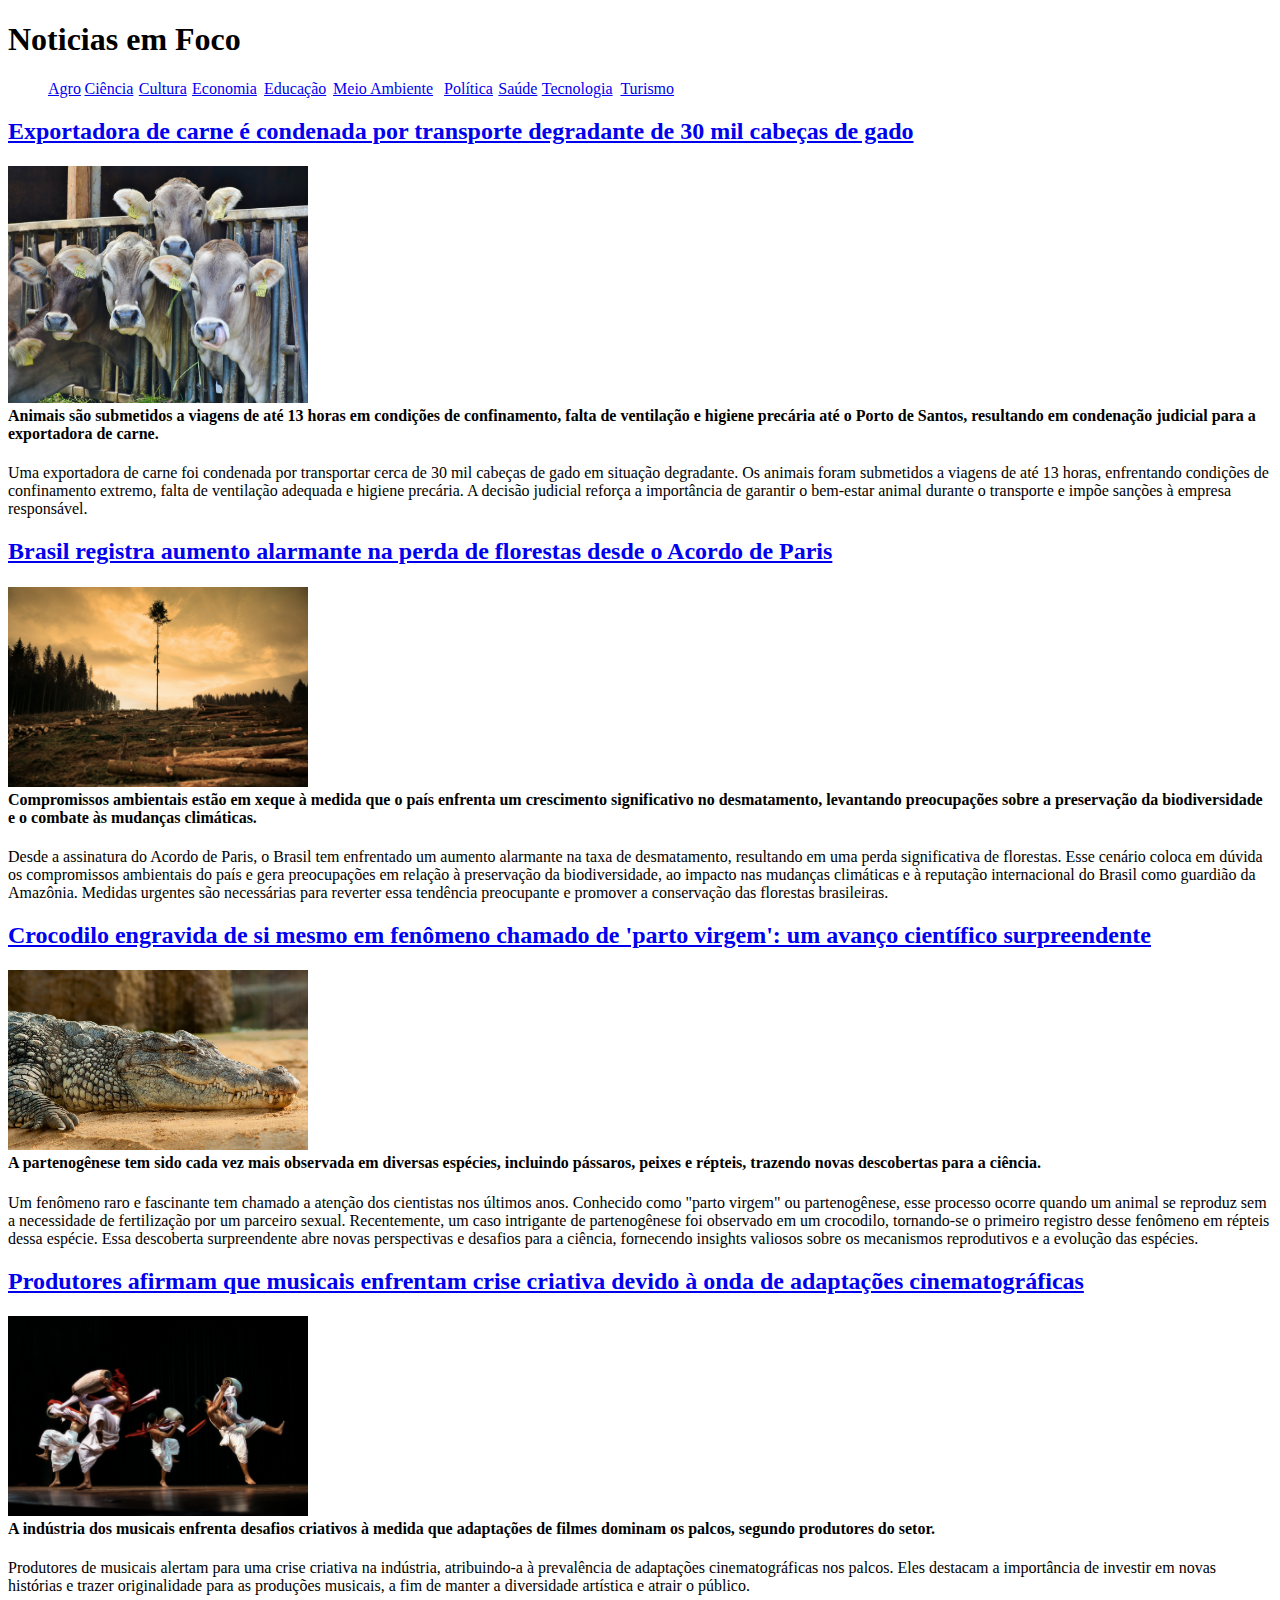
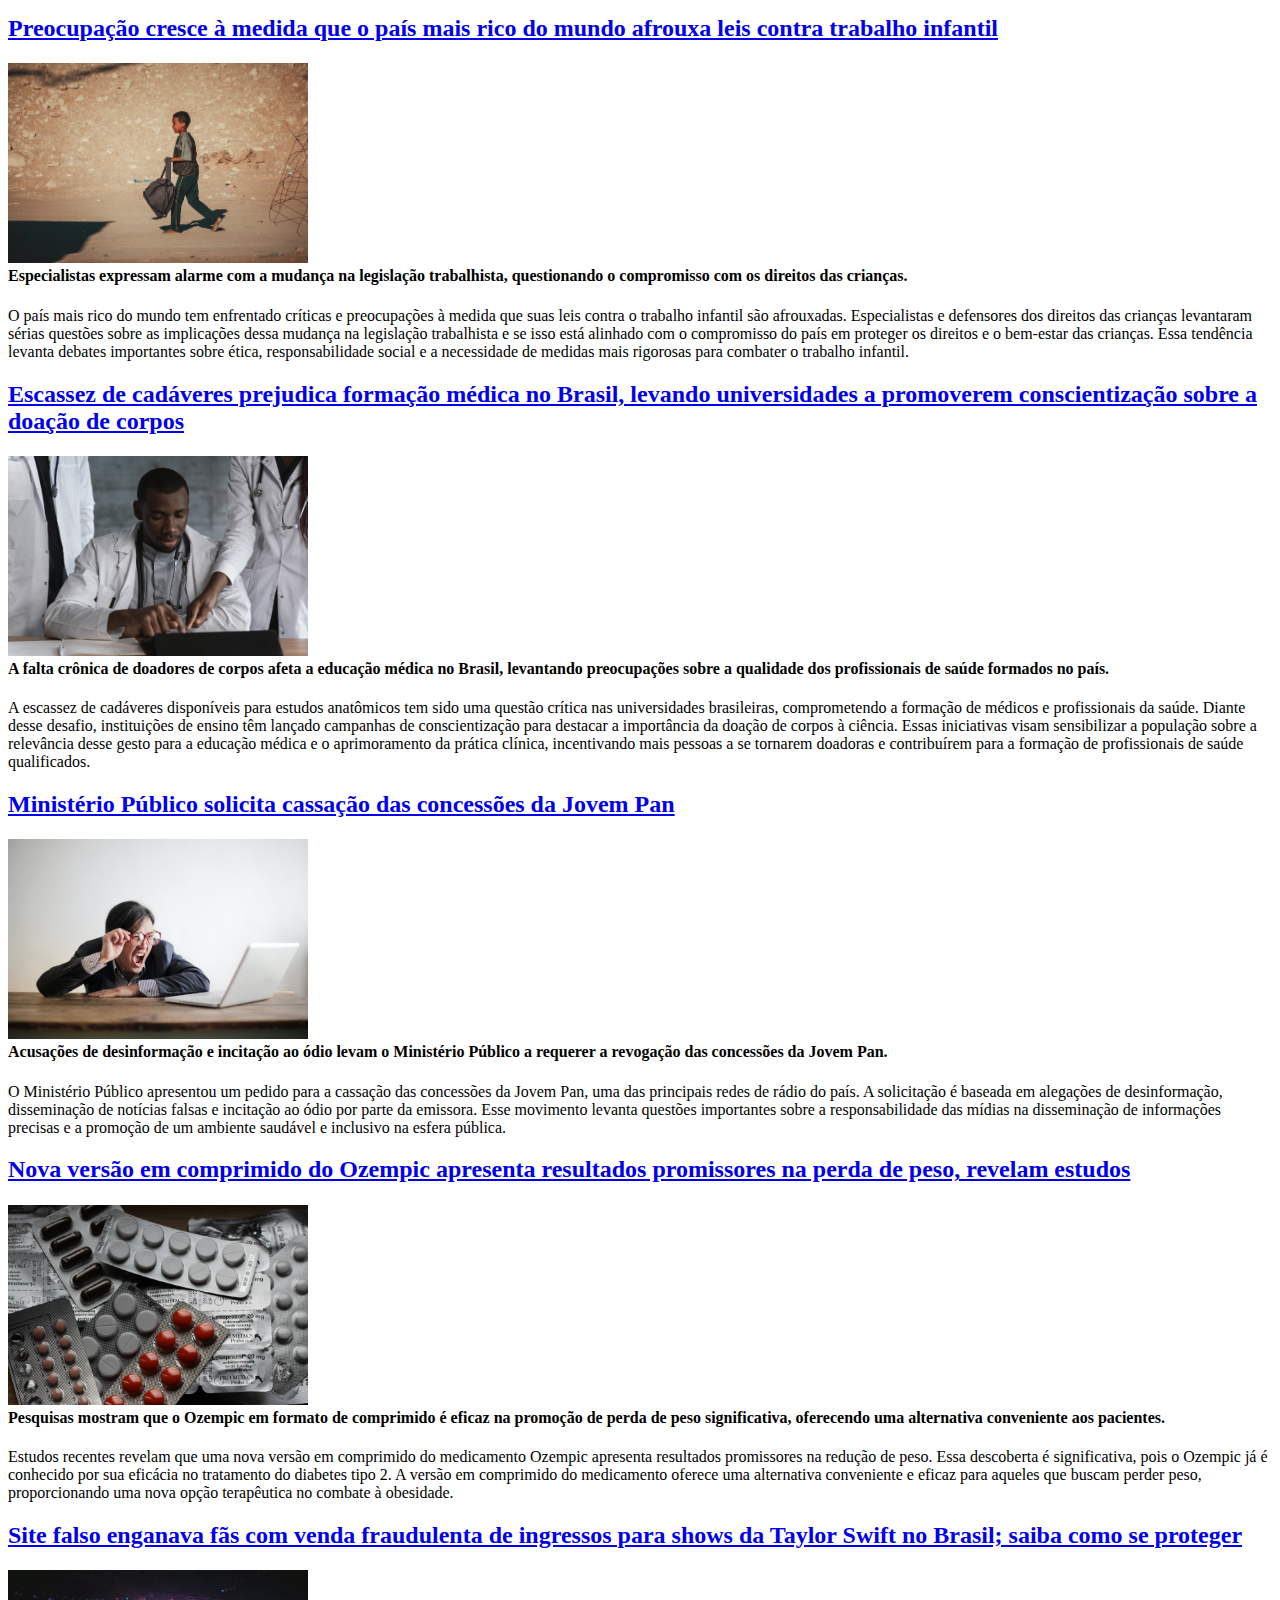
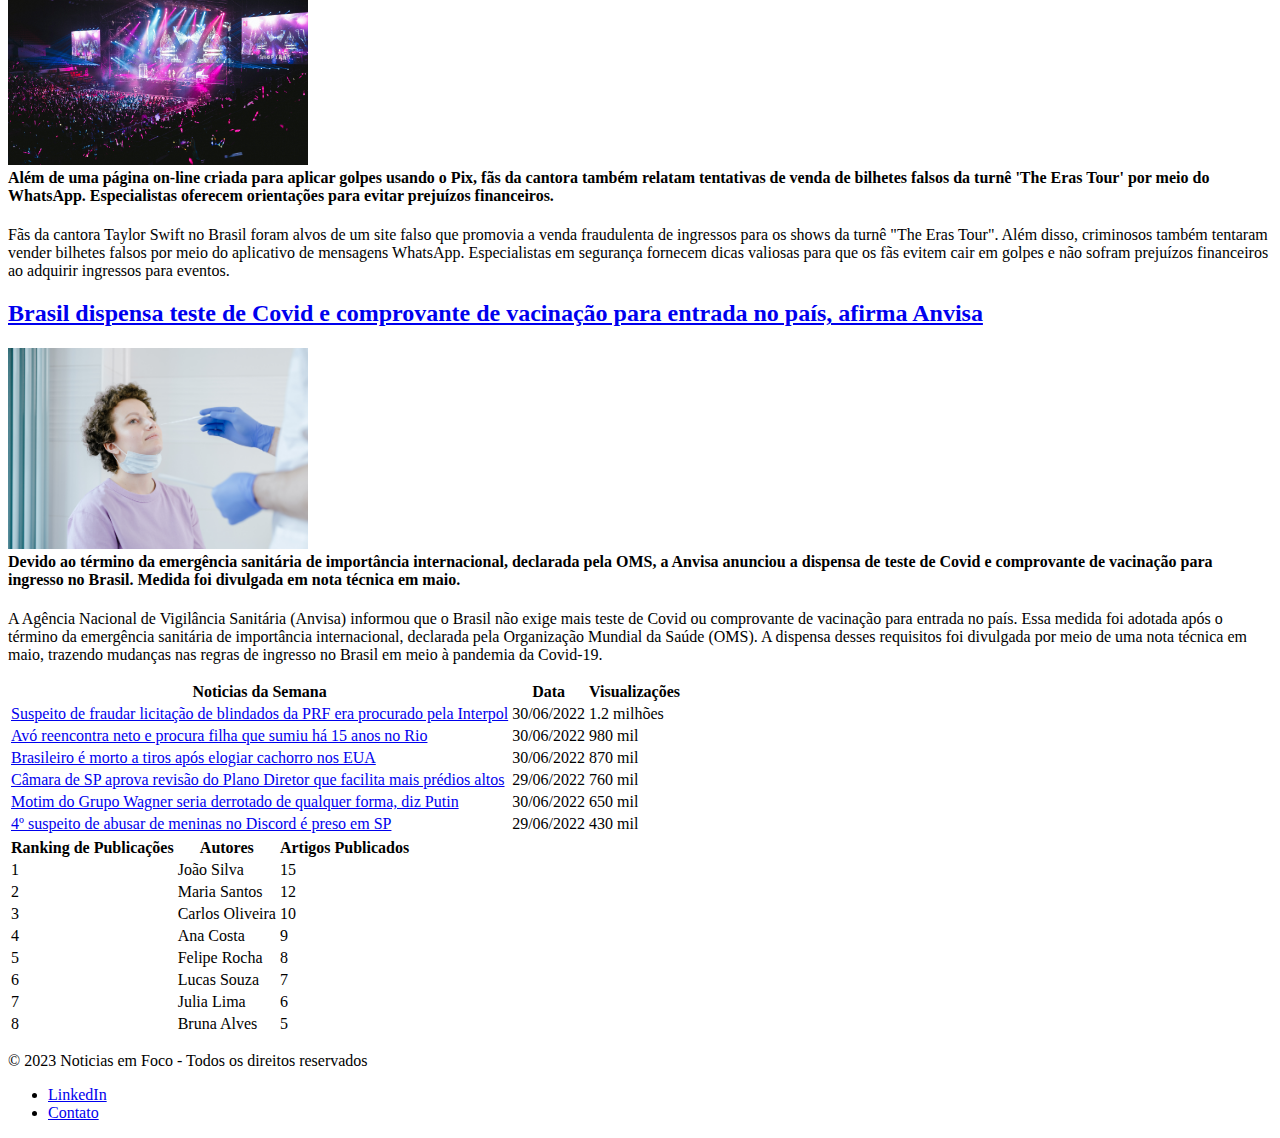
==== index.html @ 0d0b9b9a "atividade230623.html" ====
<!DOCTYPE html>
<html lang="pt-br">
  <meta charset="UTF-8" />
  <meta name="viewport" content="width=device-width, initial-scale=1.0" />
  <meta name="Noticias em Foco" content="Informação relevante e atualizada para você">
  <meta property="og:title" content="Noticias Em Foco" />
  <meta property="og:description" content="Informação relevante e atualizada para você"/>
  <meta property="og:image" content="IMG\pexels-dinnow-9469733.jpg/" />
  <meta property="og:url" content="https://dougbraz.github.io/Noticiasemfoco/"/>
  
  <head>
  <title>Noticias Em Foco</title> 
  </head>

  <body>
    <header>
      <!-- Conteúdo do cabeçalho -->
      <h1>Noticias em Foco</h1>
    </header>

    <nav>
      <ul style="display: table; width: 50%">
        <li style="display: table-cell"><a href="agro.html">Agro</a></li>
        <li style="display: table-cell"><a href="ciencia.html">Ciência</a></li>
        <li style="display: table-cell"><a href="cultura.html">Cultura</a></li>
        <li style="display: table-cell">
          <a href="economia.html">Economia</a>
        </li>
        <li style="display: table-cell">
          <a href="educacao.html">Educação</a>
        </li>
        <li style="display: table-cell">
          <a href="meioambiente.html">Meio Ambiente</a>
        </li>
        <li style="display: table-cell">
          <a href="politica.html">Política</a>
        </li>
        <li style="display: table-cell"><a href="saude.html">Saúde</a></li>
        <li style="display: table-cell">
          <a href="tecnologia.html">Tecnologia</a>
        </li>
        <li style="display: table-cell"><a href="turismo.html">Turismo</a></li>
      </ul>
    </nav>

    <main>
      <section>
        <article>
          <a href="agro.html">
            <h2>
              Exportadora de carne é condenada por transporte degradante de 30
              mil cabeças de gado
            </h2>
          </a>
          <h4>
            <img src="IMG\gado.jpg" alt="gado" width="300" /><br />
            Animais são submetidos a viagens de até 13 horas em condições de
            confinamento, falta de ventilação e higiene precária até o Porto de
            Santos, resultando em condenação judicial para a exportadora de
            carne.
          </h4>
          <p>
            Uma exportadora de carne foi condenada por transportar cerca de 30
            mil cabeças de gado em situação degradante. Os animais foram
            submetidos a viagens de até 13 horas, enfrentando condições de
            confinamento extremo, falta de ventilação adequada e higiene
            precária. A decisão judicial reforça a importância de garantir o
            bem-estar animal durante o transporte e impõe sanções à empresa
            responsável.
          </p>
        </article>

        <article>
          <a href="meioambiente.html">
            <h2>
              Brasil registra aumento alarmante na perda de florestas desde o
              Acordo de Paris
            </h2>
          </a>
          <h4>
            <img
              src="IMG\Agro - Desmatamento.jpg"
              alt="Desmatamento"
              width="300"
            /><br />
            Compromissos ambientais estão em xeque à medida que o país enfrenta
            um crescimento significativo no desmatamento, levantando
            preocupações sobre a preservação da biodiversidade e o combate às
            mudanças climáticas.
          </h4>
          <p>
            Desde a assinatura do Acordo de Paris, o Brasil tem enfrentado um
            aumento alarmante na taxa de desmatamento, resultando em uma perda
            significativa de florestas. Esse cenário coloca em dúvida os
            compromissos ambientais do país e gera preocupações em relação à
            preservação da biodiversidade, ao impacto nas mudanças climáticas e
            à reputação internacional do Brasil como guardião da Amazônia.
            Medidas urgentes são necessárias para reverter essa tendência
            preocupante e promover a conservação das florestas brasileiras.
          </p>
        </article>

        <article>
          <a href="ciencia.html">
            <h2>
              Crocodilo engravida de si mesmo em fenômeno chamado de 'parto
              virgem': um avanço científico surpreendente
            </h2>
          </a>
          <h4>
            <img
              src="IMG\Ciencia - Crocodilo.jpg"
              alt="Crocodilo"
              width="300"
            /><br />
            A partenogênese tem sido cada vez mais observada em diversas
            espécies, incluindo pássaros, peixes e répteis, trazendo novas
            descobertas para a ciência.
          </h4>
          <p>
            Um fenômeno raro e fascinante tem chamado a atenção dos cientistas
            nos últimos anos. Conhecido como "parto virgem" ou partenogênese,
            esse processo ocorre quando um animal se reproduz sem a necessidade
            de fertilização por um parceiro sexual. Recentemente, um caso
            intrigante de partenogênese foi observado em um crocodilo,
            tornando-se o primeiro registro desse fenômeno em répteis dessa
            espécie. Essa descoberta surpreendente abre novas perspectivas e
            desafios para a ciência, fornecendo insights valiosos sobre os
            mecanismos reprodutivos e a evolução das espécies.
          </p>
        </article>

        <article>
          <a href="cultura.html">
            <h2>
              Produtores afirmam que musicais enfrentam crise criativa devido à
              onda de adaptações cinematográficas
            </h2>
          </a>
          <h4>
            <img
              src="IMG\Cultura - Musicais.jpg"
              alt="Imagem de Musicais"
              width="300"
            /><br />
            A indústria dos musicais enfrenta desafios criativos à medida que
            adaptações de filmes dominam os palcos, segundo produtores do setor.
          </h4>
          <p>
            Produtores de musicais alertam para uma crise criativa na indústria,
            atribuindo-a à prevalência de adaptações cinematográficas nos
            palcos. Eles destacam a importância de investir em novas histórias e
            trazer originalidade para as produções musicais, a fim de manter a
            diversidade artística e atrair o público.
          </p>
        </article>

        <article>
          <a href="economia.html">
            <h2>
              Preocupação cresce à medida que o país mais rico do mundo afrouxa
              leis contra trabalho infantil
            </h2>
          </a>
          <h4>
            <img
              src="IMG\Economia - Trabalho Infantil.jpg"
              alt="Imagem de Trabalho Infantil"
              width="300"
            /><br />
            Especialistas expressam alarme com a mudança na legislação
            trabalhista, questionando o compromisso com os direitos das
            crianças.
          </h4>
          <p>
            O país mais rico do mundo tem enfrentado críticas e preocupações à
            medida que suas leis contra o trabalho infantil são afrouxadas.
            Especialistas e defensores dos direitos das crianças levantaram
            sérias questões sobre as implicações dessa mudança na legislação
            trabalhista e se isso está alinhado com o compromisso do país em
            proteger os direitos e o bem-estar das crianças. Essa tendência
            levanta debates importantes sobre ética, responsabilidade social e a
            necessidade de medidas mais rigorosas para combater o trabalho
            infantil.
          </p>
        </article>

        <article>
          <a href="educacao.html">
            <h2>
              Escassez de cadáveres prejudica formação médica no Brasil, levando
              universidades a promoverem conscientização sobre a doação de
              corpos
            </h2>
          </a>
          <h4>
            <img
              src="IMG\Educação - Medicina.jpg"
              alt="Medicina"
              width="300"
            /><br />
            A falta crônica de doadores de corpos afeta a educação médica no
            Brasil, levantando preocupações sobre a qualidade dos profissionais
            de saúde formados no país.
          </h4>
          <p>
            A escassez de cadáveres disponíveis para estudos anatômicos tem sido
            uma questão crítica nas universidades brasileiras, comprometendo a
            formação de médicos e profissionais da saúde. Diante desse desafio,
            instituições de ensino têm lançado campanhas de conscientização para
            destacar a importância da doação de corpos à ciência. Essas
            iniciativas visam sensibilizar a população sobre a relevância desse
            gesto para a educação médica e o aprimoramento da prática clínica,
            incentivando mais pessoas a se tornarem doadoras e contribuírem para
            a formação de profissionais de saúde qualificados.
          </p>
        </article>

        <article>
          <a href="politica.html">
            <h2>
              Ministério Público solicita cassação das concessões da Jovem Pan
            </h2>
          </a>
          <h4>
            <img
              src="IMG\Politica - Jovem Pan.jpg"
              alt="Jovem Pan"
              width="300"
            /><br />
            Acusações de desinformação e incitação ao ódio levam o Ministério
            Público a requerer a revogação das concessões da Jovem Pan.
          </h4>
          <p>
            O Ministério Público apresentou um pedido para a cassação das
            concessões da Jovem Pan, uma das principais redes de rádio do país.
            A solicitação é baseada em alegações de desinformação, disseminação
            de notícias falsas e incitação ao ódio por parte da emissora. Esse
            movimento levanta questões importantes sobre a responsabilidade das
            mídias na disseminação de informações precisas e a promoção de um
            ambiente saudável e inclusivo na esfera pública.
          </p>
        </article>

        <article>
          <a href="saude.html">
            <h2>
              Nova versão em comprimido do Ozempic apresenta resultados
              promissores na perda de peso, revelam estudos
            </h2>
          </a>
          <h4>
            <img
              src="IMG\Saude - Ozenpic.jpg"
              alt="Ozenpic"
              width="300"
            /><br />
            Pesquisas mostram que o Ozempic em formato de comprimido é eficaz na
            promoção de perda de peso significativa, oferecendo uma alternativa
            conveniente aos pacientes.
          </h4>
          <p>
            Estudos recentes revelam que uma nova versão em comprimido do
            medicamento Ozempic apresenta resultados promissores na redução de
            peso. Essa descoberta é significativa, pois o Ozempic já é conhecido
            por sua eficácia no tratamento do diabetes tipo 2. A versão em
            comprimido do medicamento oferece uma alternativa conveniente e
            eficaz para aqueles que buscam perder peso, proporcionando uma nova
            opção terapêutica no combate à obesidade.
          </p>
        </article>

        <article>
          <a href="tecnologia.html">
            <h2>
              Site falso enganava fãs com venda fraudulenta de ingressos para
              shows da Taylor Swift no Brasil; saiba como se proteger
            </h2>
          </a>
          <h4>
            <img
              src="IMG\Tecnologia - Taylor.jpg"
              alt="Taylor"
              width="300"
            /><br />
            Além de uma página on-line criada para aplicar golpes usando o Pix,
            fãs da cantora também relatam tentativas de venda de bilhetes falsos
            da turnê 'The Eras Tour' por meio do WhatsApp. Especialistas
            oferecem orientações para evitar prejuízos financeiros.
          </h4>
          <p>
            Fãs da cantora Taylor Swift no Brasil foram alvos de um site falso
            que promovia a venda fraudulenta de ingressos para os shows da turnê
            "The Eras Tour". Além disso, criminosos também tentaram vender
            bilhetes falsos por meio do aplicativo de mensagens WhatsApp.
            Especialistas em segurança fornecem dicas valiosas para que os fãs
            evitem cair em golpes e não sofram prejuízos financeiros ao adquirir
            ingressos para eventos.
          </p>
        </article>

        <article>
          <a href="turismo.html">
            <h2>
              Brasil dispensa teste de Covid e comprovante de vacinação para
              entrada no país, afirma Anvisa
            </h2>
          </a>
          <h4>
            <img src="IMG\Turismo - Covid.jpg" alt="Covid" width="300" /><br />
            Devido ao término da emergência sanitária de importância
            internacional, declarada pela OMS, a Anvisa anunciou a dispensa de
            teste de Covid e comprovante de vacinação para ingresso no Brasil.
            Medida foi divulgada em nota técnica em maio.
          </h4>
          <p>
            A Agência Nacional de Vigilância Sanitária (Anvisa) informou que o
            Brasil não exige mais teste de Covid ou comprovante de vacinação
            para entrada no país. Essa medida foi adotada após o término da
            emergência sanitária de importância internacional, declarada pela
            Organização Mundial da Saúde (OMS). A dispensa desses requisitos foi
            divulgada por meio de uma nota técnica em maio, trazendo mudanças
            nas regras de ingresso no Brasil em meio à pandemia da Covid-19.
          </p>
        </article>
      </section>
      <section>
        <table>
          <tr>
            <th>Noticias da Semana</th>
            <th>Data</th>
            <th>Visualizações</th>
          </tr>
          <tr>
            <td>
              <a
                href="https://g1.globo.com/politica/noticia/2022/06/30/suspeito-de-fraudar-licitacao-de-blindados-da-prf-era-procurado-pela-interpol.ghtml"
                target="_blank"
                >Suspeito de fraudar licitação de blindados da PRF era procurado
                pela Interpol</a
              >
            </td>
            <td>30/06/2022</td>
            <td>1.2 milhões</td>
          </tr>
          <tr>
            <td>
              <a
                href="https://g1.globo.com/rj/rio-de-janeiro/noticia/2022/06/30/avo-reencontra-neto-e-procura-filha-que-sumiu-ha-15-anos-no-rio.ghtml"
                target="_blank"
                >Avó reencontra neto e procura filha que sumiu há 15 anos no
                Rio</a
              >
            </td>
            <td>30/06/2022</td>
            <td>980 mil</td>
          </tr>
          <tr>
            <td>
              <a
                href="https://g1.globo.com/mundo/noticia/2022/06/30/brasileiro-e-morto-a-tiros-apos-elogiar-cachorro-nos-eua.ghtml"
                target="_blank"
                >Brasileiro é morto a tiros após elogiar cachorro nos EUA</a
              >
            </td>
            <td>30/06/2022</td>
            <td>870 mil</td>
          </tr>
          <tr>
            <td>
              <a
                href="https://g1.globo.com/sp/sao-paulo/noticia/2022/06/29/camara-de-sp-aprova-revisao-do-plano-diretor-que-facilita-mais-predios-altos.ghtml"
                target="_blank"
                >Câmara de SP aprova revisão do Plano Diretor que facilita mais
                prédios altos</a
              >
            </td>
            <td>29/06/2022</td>
            <td>760 mil</td>
          </tr>
          <tr>
            <td>
              <a
                href="https://g1.globo.com/mundo/noticia/2022/06/30/motim-do-grupo-wagner-seria-derrotado-de-qualquer-forma-diz-putin.ghtml"
                target="_blank"
                >Motim do Grupo Wagner seria derrotado de qualquer forma, diz
                Putin</a
              >
            </td>
            <td>30/06/2022</td>
            <td>650 mil</td>
          </tr>
          <tr>
            <td>
              <a
                href="https://g1.globo.com/sp/sao-paulo/noticia/2022/06/29/quarto-suspeito-de-abusar-de-meninas-no-discord-e-preso-em-sp.ghtml"
                target="_blank"
                >4º suspeito de abusar de meninas no Discord é preso em SP</a
              >
            </td>
            <td>29/06/2022</td>
            <td>430 mil</td>
          </tr>
        </table>
      </section>
      <section>
        <table>
          <tr>
            <th>Ranking de Publicações</th>
            <th>Autores</th>
            <th>Artigos Publicados</th>
          </tr>
          <tr>
            <td>1</td>
            <td>João Silva</td>
            <td>15</td>
          </tr>
          <tr>
            <td>2</td>
            <td>Maria Santos</td>
            <td>12</td>
          </tr>
          <tr>
            <td>3</td>
            <td>Carlos Oliveira</td>
            <td>10</td>
          </tr>
          <tr>
            <td>4</td>
            <td>Ana Costa</td>
            <td>9</td>
          </tr>
          <tr>
            <td>5</td>
            <td>Felipe Rocha</td>
            <td>8</td>
          </tr>
          <tr>
            <td>6</td>
            <td>Lucas Souza</td>
            <td>7</td>
          </tr>
          <tr>
            <td>7</td>
            <td>Julia Lima</td>
            <td>6</td>
          </tr>
          <tr>
            <td>8</td>
            <td>Bruna Alves</td>
            <td>5</td>
          </tr>
        </table>
      </section>
    </main>
    <footer>
      <!-- Conteúdo do rodapé -->
      <p>&copy; 2023 Noticias em Foco - Todos os direitos reservados</p>
      <ul>
        <li>
          <a
            href="https://www.linkedin.com/in/douglas-roberto-da-silva-79184a94/"
            target="_blank"
            >LinkedIn</a
          >
        </li>
        <li><a href="contato.html" target="_blank">Contato</a></li>
      </ul>
    </footer>
  </body>
</html>
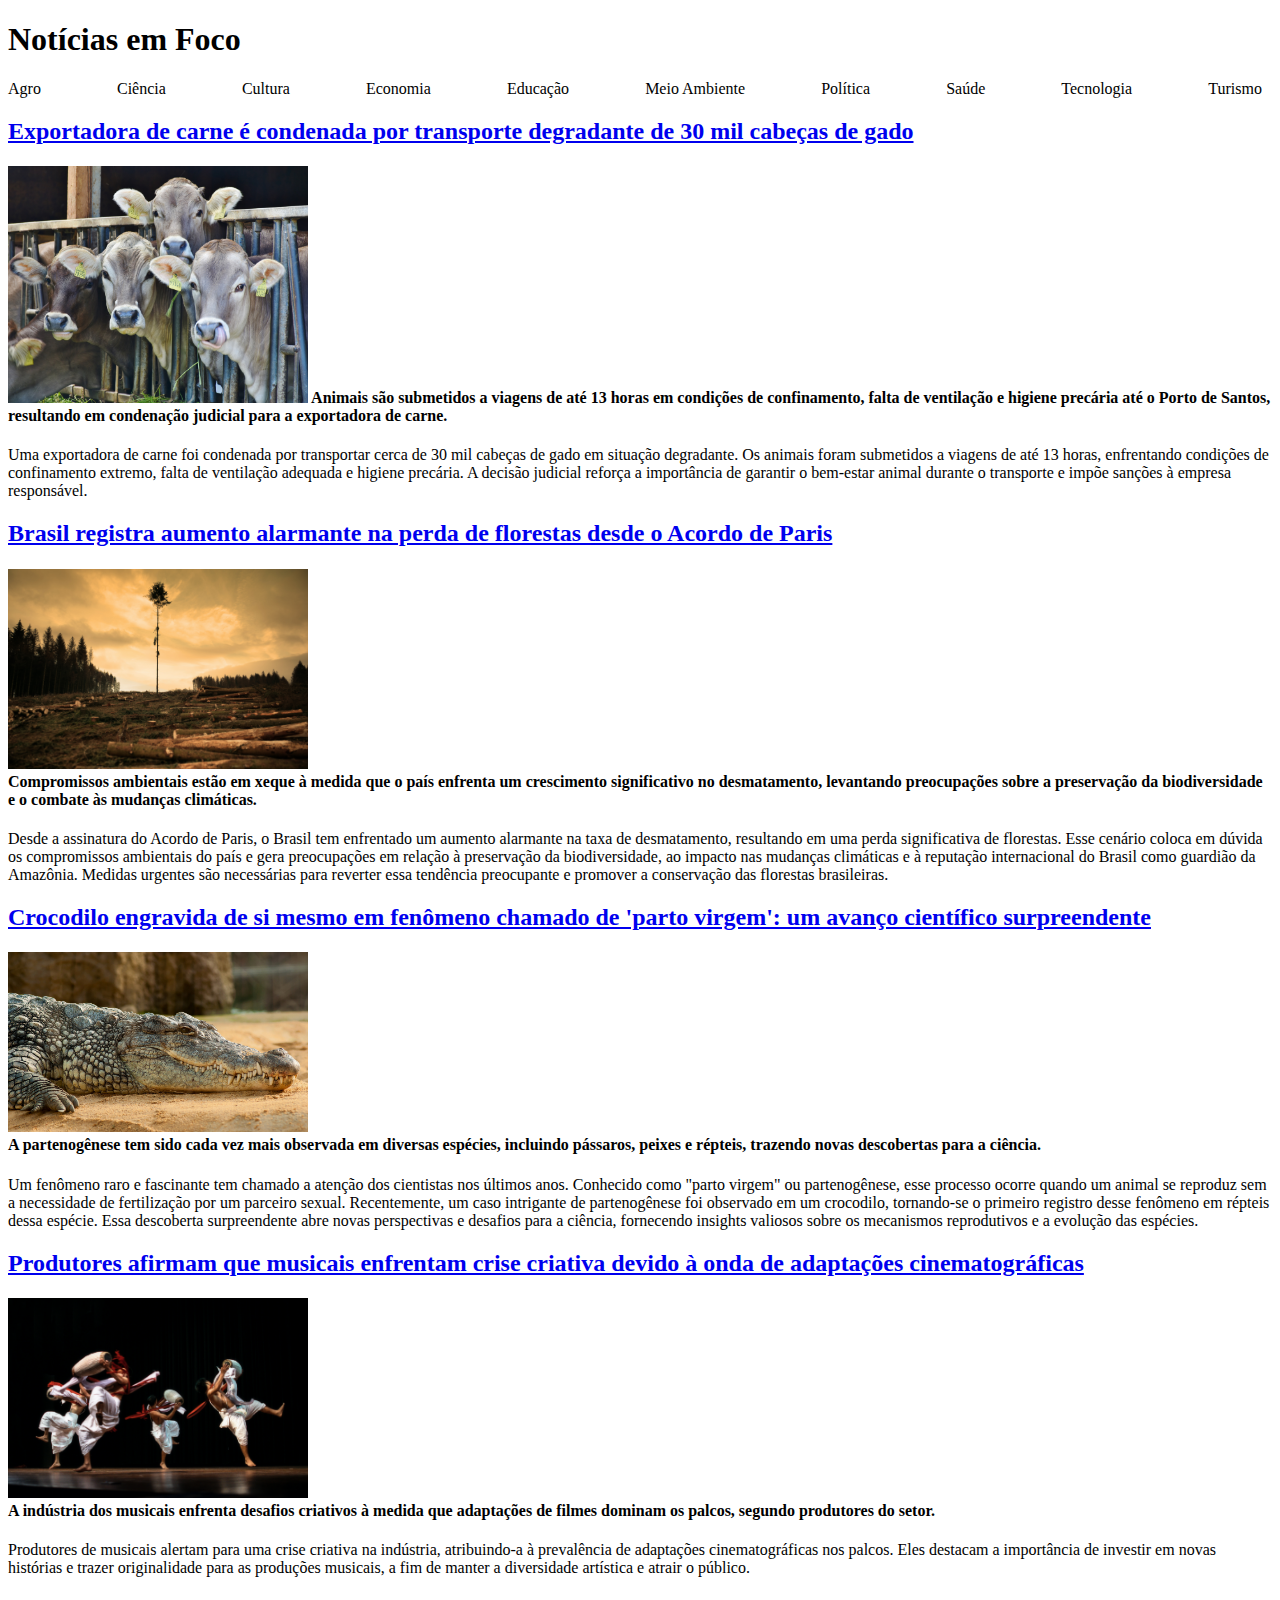
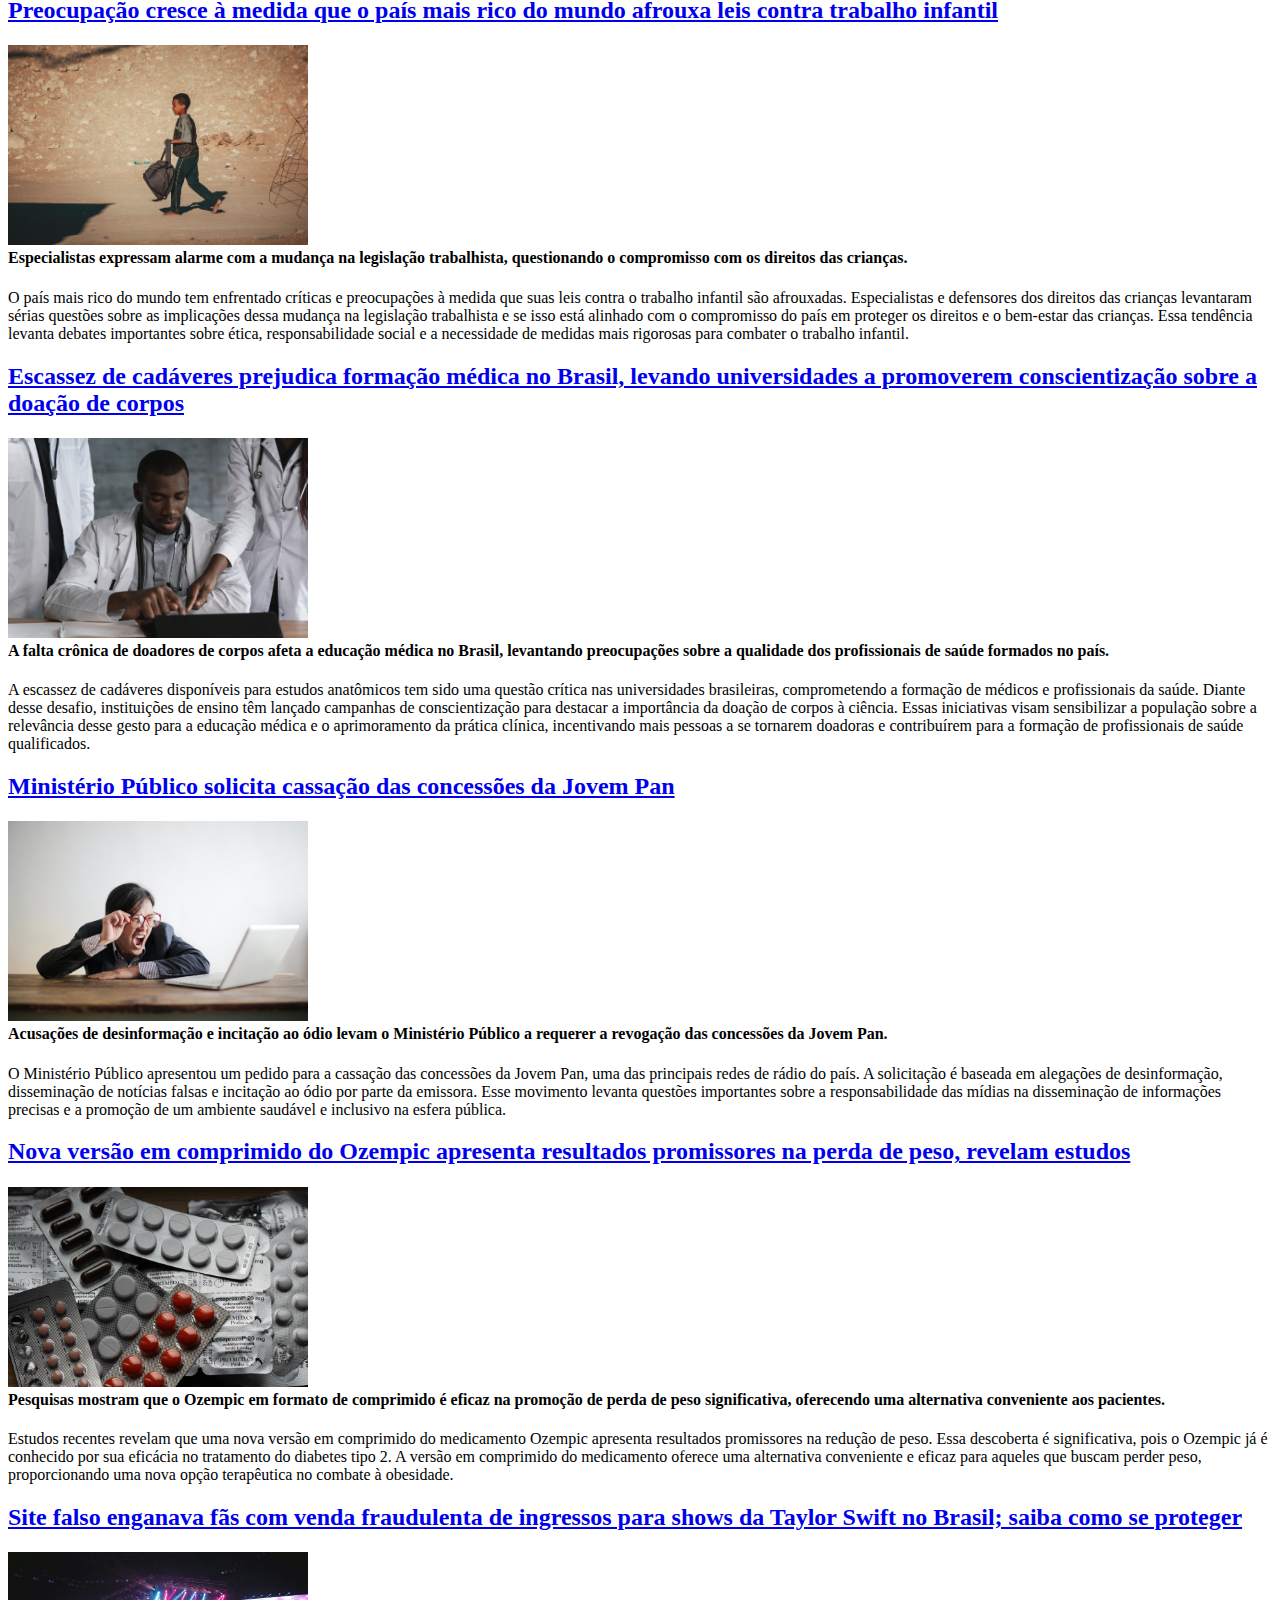
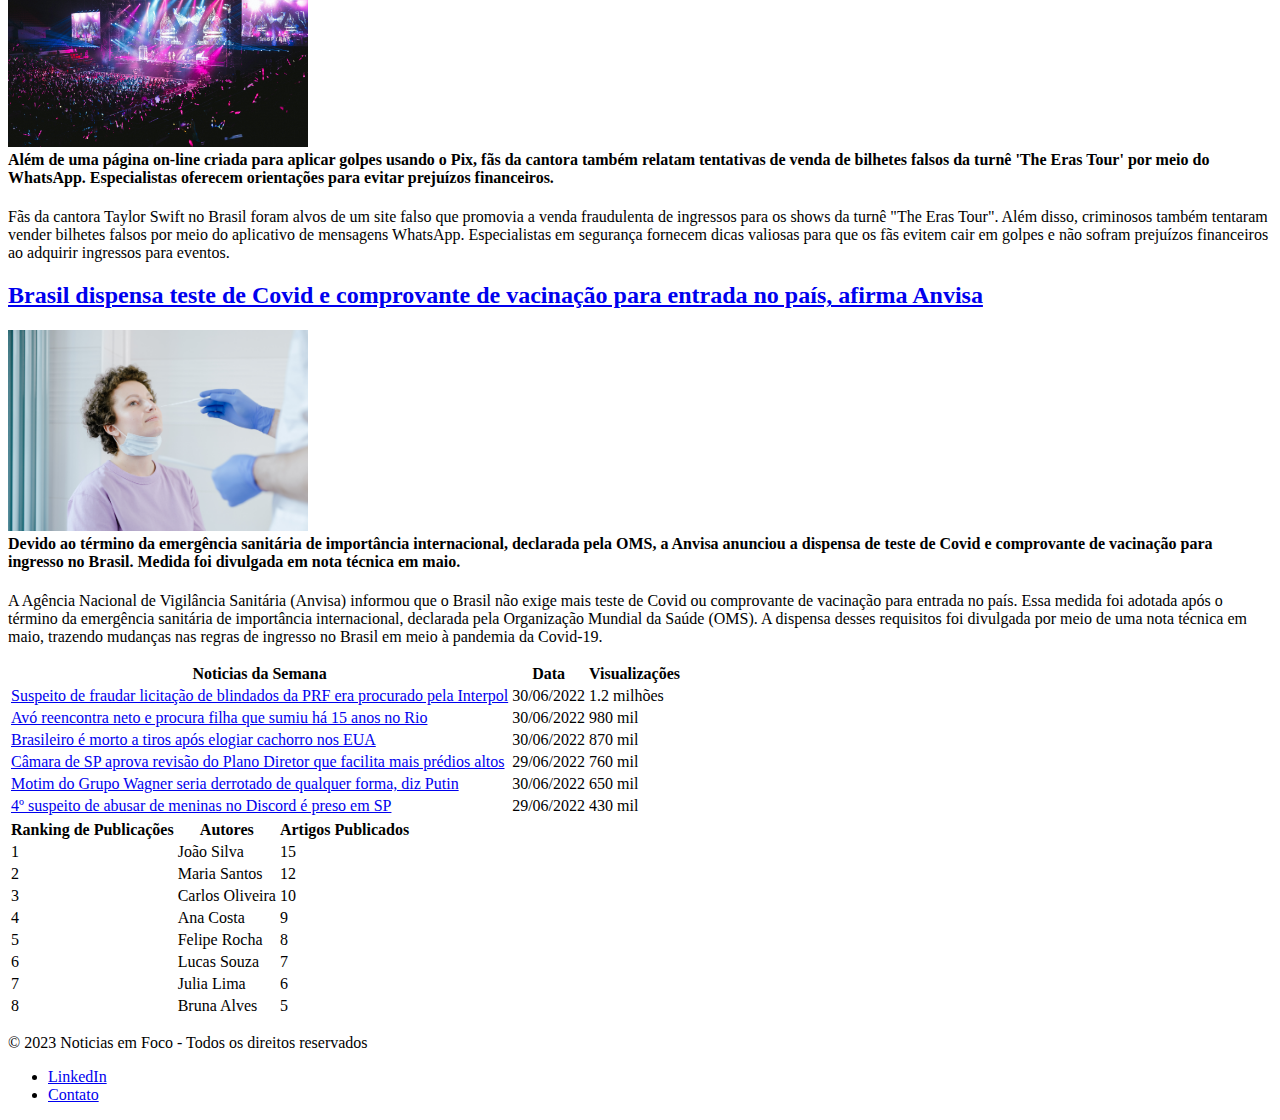
==== commit b5a46daf: "atividade230623.html" ====
--- a/index.html
+++ b/index.html
@@ -1,76 +1,69 @@
 <!DOCTYPE html>
 <html lang="pt-br">
-  <meta charset="UTF-8" />
-  <meta name="viewport" content="width=device-width, initial-scale=1.0" />
-  <meta name="Noticias em Foco" content="Informação relevante e atualizada para você">
-  <meta property="og:title" content="Noticias Em Foco" />
-  <meta property="og:description" content="Informação relevante e atualizada para você"/>
-  <meta property="og:image" content="IMG\pexels-dinnow-9469733.jpg/" />
-  <meta property="og:url" content="https://dougbraz.github.io/Noticiasemfoco/"/>
-  
-  <head>
-  <title>Noticias Em Foco</title> 
-  </head>
-
-  <body>
-    <header>
-      <!-- Conteúdo do cabeçalho -->
-      <h1>Noticias em Foco</h1>
-    </header>
-
-    <nav>
-      <ul style="display: table; width: 50%">
-        <li style="display: table-cell"><a href="agro.html">Agro</a></li>
-        <li style="display: table-cell"><a href="ciencia.html">Ciência</a></li>
-        <li style="display: table-cell"><a href="cultura.html">Cultura</a></li>
-        <li style="display: table-cell">
-          <a href="economia.html">Economia</a>
-        </li>
-        <li style="display: table-cell">
-          <a href="educacao.html">Educação</a>
-        </li>
-        <li style="display: table-cell">
-          <a href="meioambiente.html">Meio Ambiente</a>
-        </li>
-        <li style="display: table-cell">
-          <a href="politica.html">Política</a>
-        </li>
-        <li style="display: table-cell"><a href="saude.html">Saúde</a></li>
-        <li style="display: table-cell">
-          <a href="tecnologia.html">Tecnologia</a>
-        </li>
-        <li style="display: table-cell"><a href="turismo.html">Turismo</a></li>
-      </ul>
-    </nav>
-
-    <main>
-      <section>
-        <article>
-          <a href="agro.html">
-            <h2>
-              Exportadora de carne é condenada por transporte degradante de 30
-              mil cabeças de gado
-            </h2>
-          </a>
-          <h4>
-            <img src="IMG\gado.jpg" alt="gado" width="300" /><br />
-            Animais são submetidos a viagens de até 13 horas em condições de
-            confinamento, falta de ventilação e higiene precária até o Porto de
-            Santos, resultando em condenação judicial para a exportadora de
-            carne.
-          </h4>
-          <p>
-            Uma exportadora de carne foi condenada por transportar cerca de 30
-            mil cabeças de gado em situação degradante. Os animais foram
-            submetidos a viagens de até 13 horas, enfrentando condições de
-            confinamento extremo, falta de ventilação adequada e higiene
-            precária. A decisão judicial reforça a importância de garantir o
-            bem-estar animal durante o transporte e impõe sanções à empresa
-            responsável.
-          </p>
-        </article>
-
-        <article>
+<head>
+  <meta charset="UTF-8">
+  <meta name="viewport" content="width=device-width, initial-scale=1.0">
+  <meta name="description" content="Informação relevante e atualizada para você">
+  <meta property="og:title" content="Notícias Em Foco">
+  <meta property="og:description" content="Informação relevante e atualizada para você">
+  <meta property="og:image" content="IMG/pexels-dinnow-9469733.jpg">
+  <meta property="og:url" content="https://dougbraz.github.io/Noticiasemfoco/">
+  <title>Notícias Em Foco</title>
+  <style>
+    /* Estilos para a lista de navegação */
+    nav ul {
+      list-style-type: none;
+      margin: 0;
+      padding: 0;
+      display: flex;
+      justify-content: space-between;
+    }
+
+    nav li {
+      margin-right: 10px;
+    }
+
+    nav a {
+      text-decoration: none;
+      color: #000;
+    }
+  </style>
+</head>
+<body>
+  <header>
+    <h1>Notícias em Foco</h1>
+  </header>
+
+  <nav>
+    <ul>
+      <li><a href="agro.html">Agro</a></li>
+      <li><a href="ciencia.html">Ciência</a></li>
+      <li><a href="cultura.html">Cultura</a></li>
+      <li><a href="economia.html">Economia</a></li>
+      <li><a href="educacao.html">Educação</a></li>
+      <li><a href="meioambiente.html">Meio Ambiente</a></li>
+      <li><a href="politica.html">Política</a></li>
+      <li><a href="saude.html">Saúde</a></li>
+      <li><a href="tecnologia.html">Tecnologia</a></li>
+      <li><a href="turismo.html">Turismo</a></li>
+    </ul>
+  </nav>
+
+  <main>
+    <section>
+      <article>
+        <a href="agro.html">
+          <h2>Exportadora de carne é condenada por transporte degradante de 30 mil cabeças de gado</h2>
+        </a>
+        <h4>
+          <img src="IMG/gado.jpg" alt="Gado" width="300">
+          Animais são submetidos a viagens de até 13 horas em condições de confinamento, falta de ventilação e higiene precária até o Porto de Santos, resultando em condenação judicial para a exportadora de carne.
+        </h4>
+        <p>
+          Uma exportadora de carne foi condenada por transportar cerca de 30 mil cabeças de gado em situação degradante. Os animais foram submetidos a viagens de até 13 horas, enfrentando condições de confinamento extremo, falta de ventilação adequada e higiene precária. A decisão judicial reforça a importância de garantir o bem-estar animal durante o transporte e impõe sanções à empresa responsável.
+        </p>
+      </article>
+      <article>
           <a href="meioambiente.html">
             <h2>
               Brasil registra aumento alarmante na perda de florestas desde o
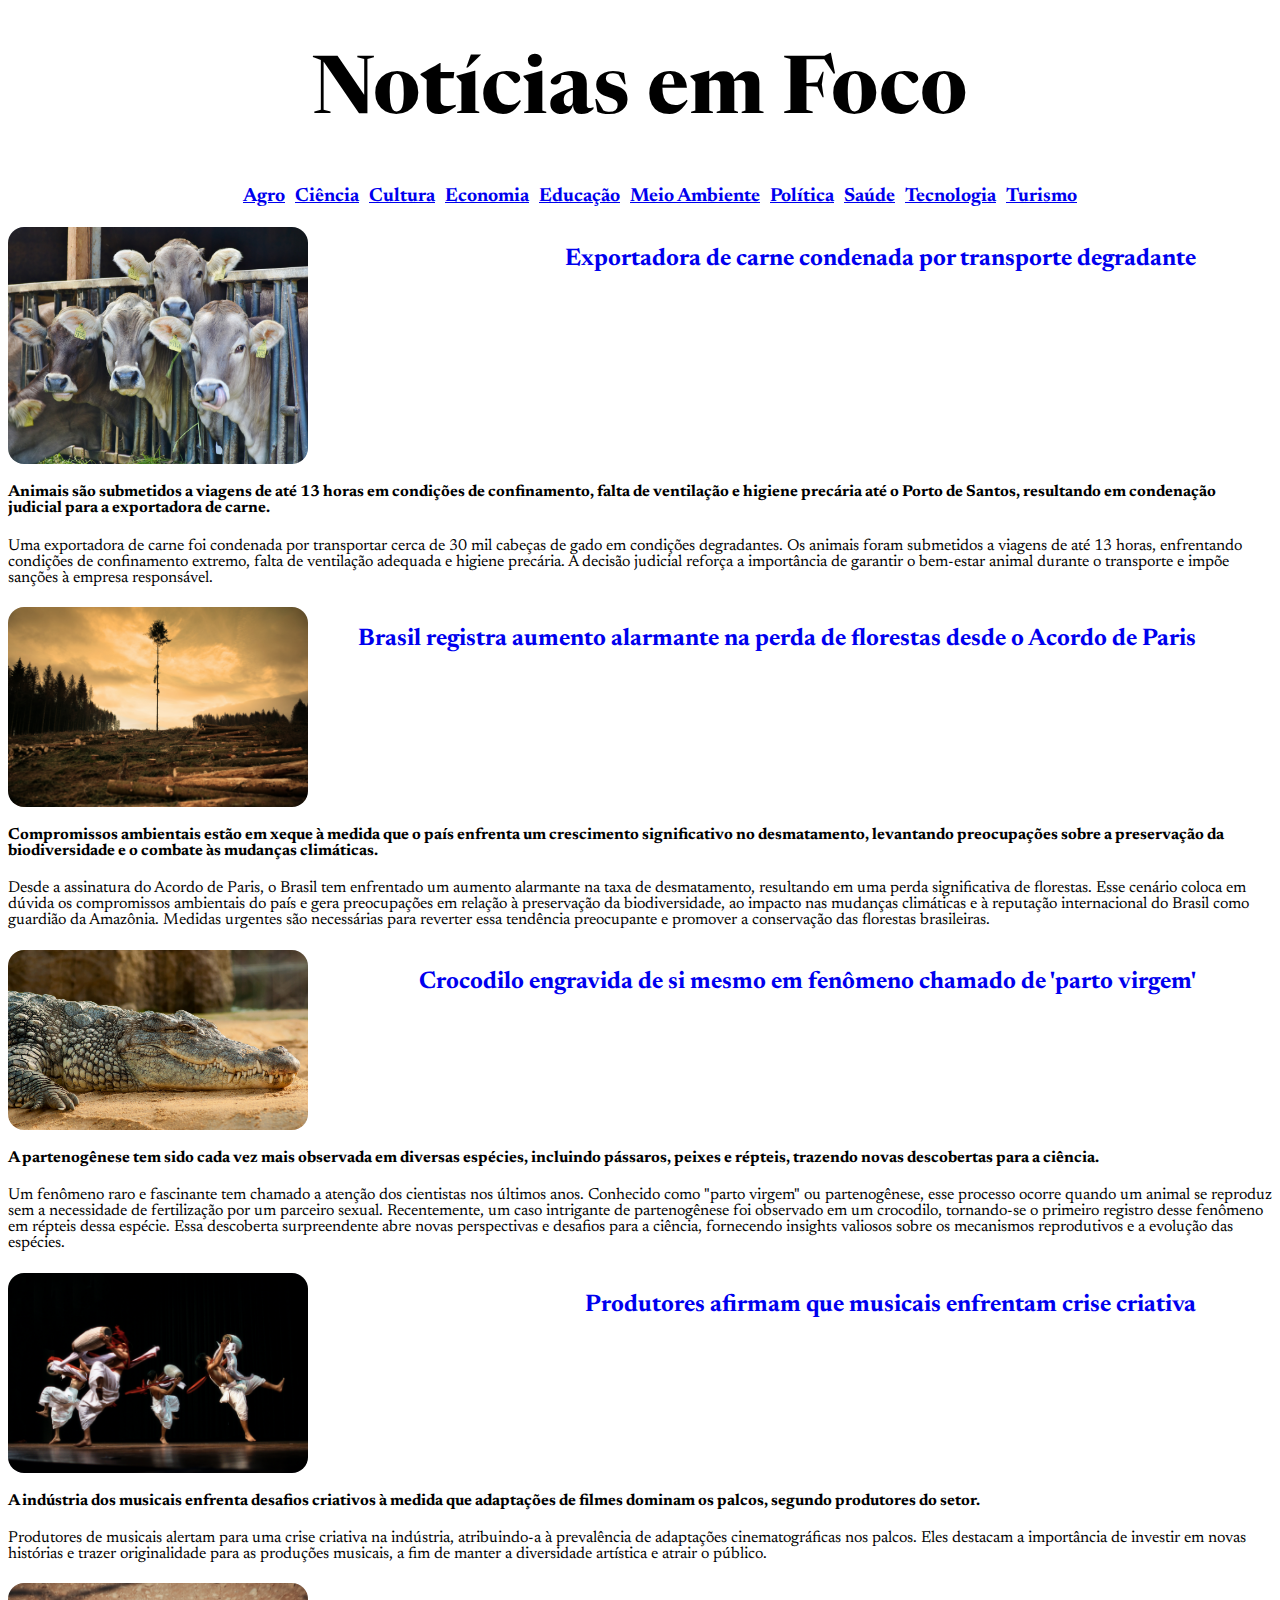
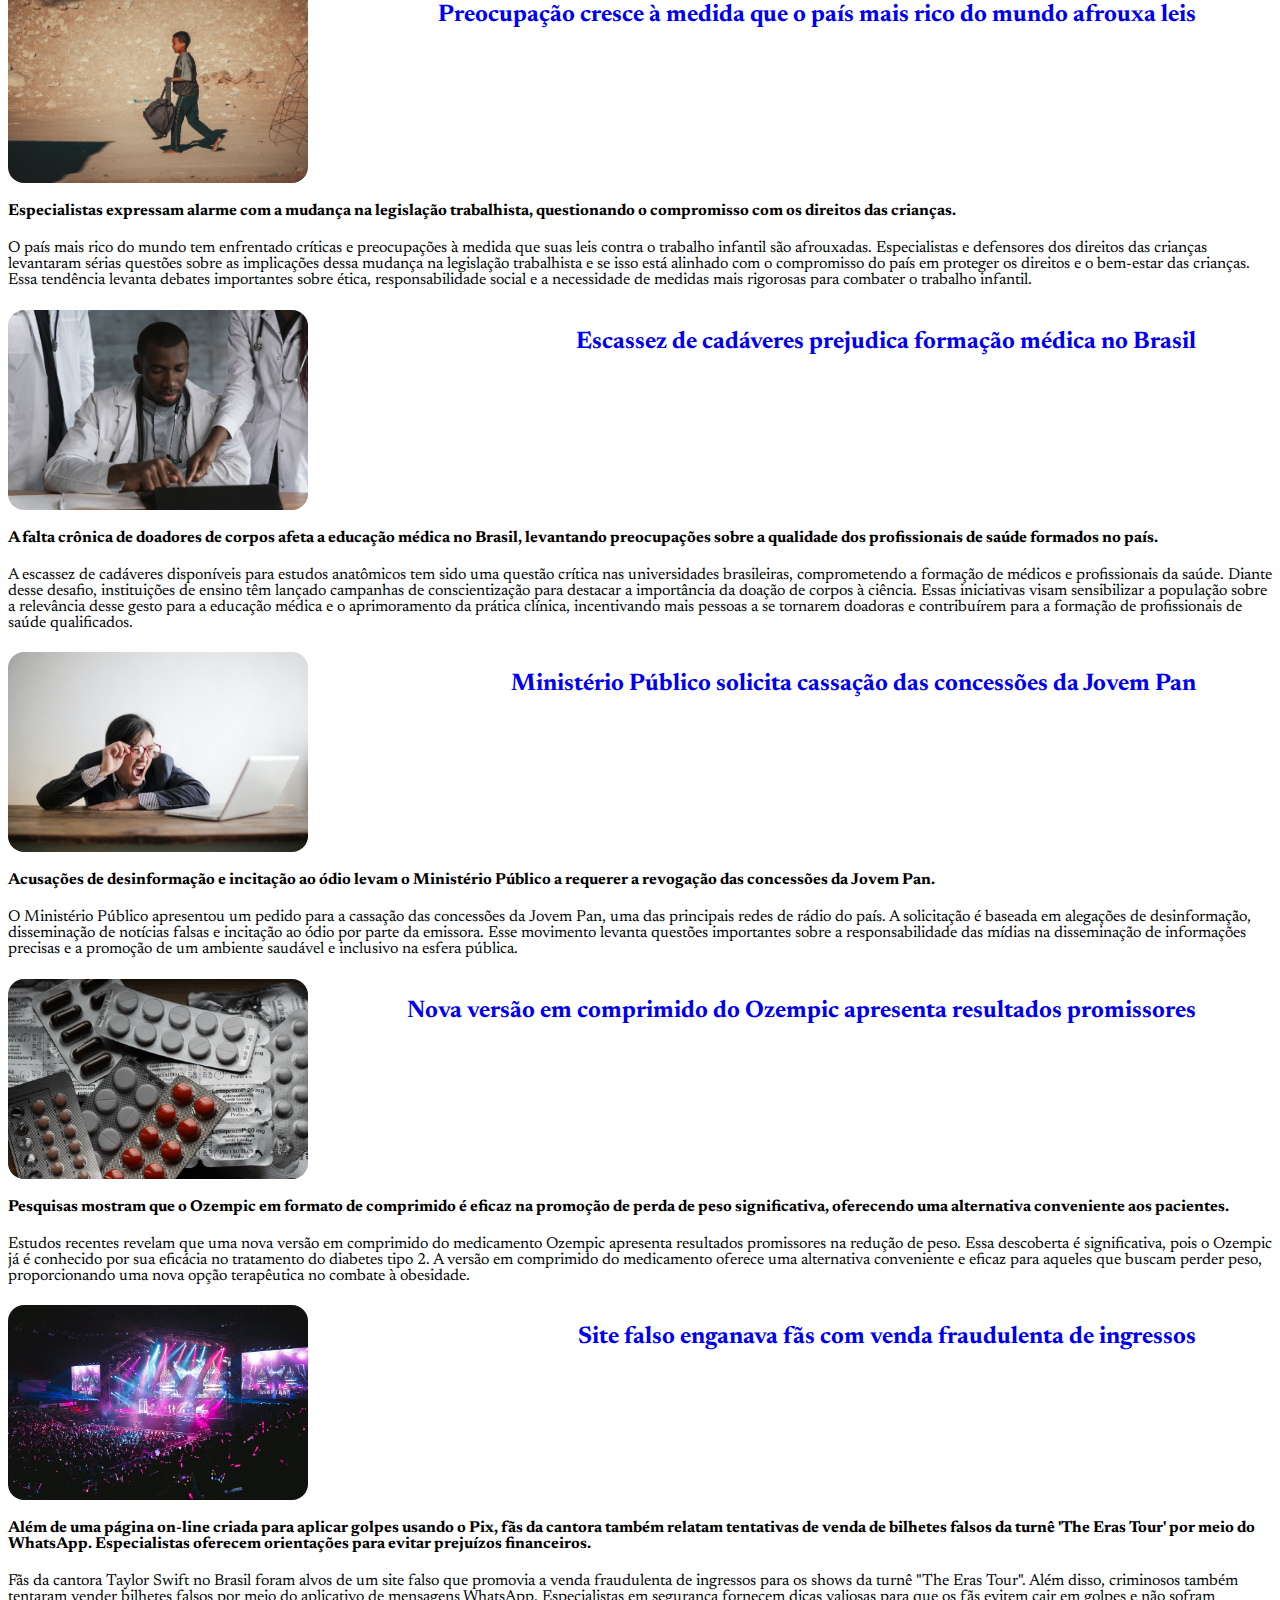
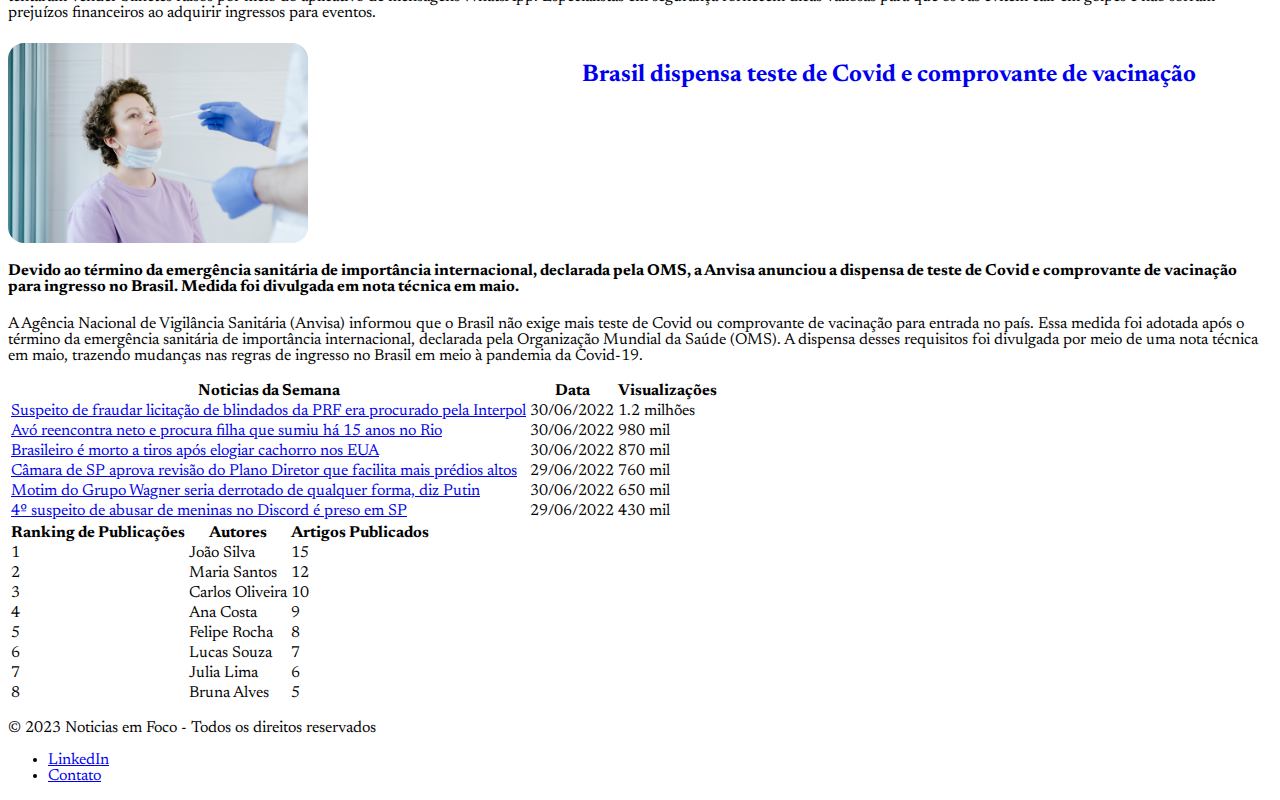
==== commit 2531e59e: "atividade230623.html" ====
--- a/index.html
+++ b/index.html
@@ -1,69 +1,78 @@
 <!DOCTYPE html>
 <html lang="pt-br">
-<head>
-  <meta charset="UTF-8">
-  <meta name="viewport" content="width=device-width, initial-scale=1.0">
-  <meta name="description" content="Informação relevante e atualizada para você">
-  <meta property="og:title" content="Notícias Em Foco">
-  <meta property="og:description" content="Informação relevante e atualizada para você">
-  <meta property="og:image" content="IMG/pexels-dinnow-9469733.jpg">
-  <meta property="og:url" content="https://dougbraz.github.io/Noticiasemfoco/">
-  <title>Notícias Em Foco</title>
-  <style>
-    /* Estilos para a lista de navegação */
-    nav ul {
-      list-style-type: none;
-      margin: 0;
-      padding: 0;
-      display: flex;
-      justify-content: space-between;
-    }
-
-    nav li {
-      margin-right: 10px;
-    }
-
-    nav a {
-      text-decoration: none;
-      color: #000;
-    }
-  </style>
-</head>
-<body>
-  <header>
-    <h1>Notícias em Foco</h1>
-  </header>
-
-  <nav>
-    <ul>
-      <li><a href="agro.html">Agro</a></li>
-      <li><a href="ciencia.html">Ciência</a></li>
-      <li><a href="cultura.html">Cultura</a></li>
-      <li><a href="economia.html">Economia</a></li>
-      <li><a href="educacao.html">Educação</a></li>
-      <li><a href="meioambiente.html">Meio Ambiente</a></li>
-      <li><a href="politica.html">Política</a></li>
-      <li><a href="saude.html">Saúde</a></li>
-      <li><a href="tecnologia.html">Tecnologia</a></li>
-      <li><a href="turismo.html">Turismo</a></li>
-    </ul>
-  </nav>
-
-  <main>
-    <section>
-      <article>
-        <a href="agro.html">
-          <h2>Exportadora de carne é condenada por transporte degradante de 30 mil cabeças de gado</h2>
-        </a>
-        <h4>
-          <img src="IMG/gado.jpg" alt="Gado" width="300">
-          Animais são submetidos a viagens de até 13 horas em condições de confinamento, falta de ventilação e higiene precária até o Porto de Santos, resultando em condenação judicial para a exportadora de carne.
-        </h4>
-        <p>
-          Uma exportadora de carne foi condenada por transportar cerca de 30 mil cabeças de gado em situação degradante. Os animais foram submetidos a viagens de até 13 horas, enfrentando condições de confinamento extremo, falta de ventilação adequada e higiene precária. A decisão judicial reforça a importância de garantir o bem-estar animal durante o transporte e impõe sanções à empresa responsável.
-        </p>
-      </article>
-      <article>
+  <head>
+    <meta charset="UTF-8" />
+    <meta name="viewport" content="width=device-width, initial-scale=1.0" />
+    <meta
+      name="description"
+      content="Informação relevante e atualizada para você"
+    />
+    <meta property="og:title" content="Notícias Em Foco" />
+    <meta
+      property="og:description"
+      content="Informação relevante e atualizada para você"
+    />
+    <meta property="og:image" content="IMG/pexels-dinnow-9469733.jpg" />
+    <meta
+      property="og:url"
+      content="https://dougbraz.github.io/Noticiasemfoco/"
+    />
+    <title>Notícias Em Foco</title>
+    <link rel="stylesheet" href="styles.css" />
+    <link
+      href="https://fonts.googleapis.com/css2?family=Newsreader:ital,wght@0,200;0,300;0,400;0,500;0,600;0,700;0,800;1,200;1,300;1,400;1,500;1,600;1,700;1,800&display=swap"
+      rel="stylesheet"
+    />
+    <link rel="stylesheet" type="text/css" href="styles.css"/>
+  </head>
+  <body>
+    <header>
+      <h1>Notícias em Foco</h1>
+    </header>
+
+    <nav>
+      <ul class="link-list">
+        <li><a href="agro.html">Agro</a></li>
+        <li><a href="ciencia.html">Ciência</a></li>
+        <li><a href="cultura.html">Cultura</a></li>
+        <li><a href="economia.html">Economia</a></li>
+        <li><a href="educacao.html">Educação</a></li>
+        <li><a href="meioambiente.html">Meio Ambiente</a></li>
+        <li><a href="politica.html">Política</a></li>
+        <li><a href="saude.html">Saúde</a></li>
+        <li><a href="tecnologia.html">Tecnologia</a></li>
+        <li><a href="turismo.html">Turismo</a></li>
+      </ul>
+    </nav>
+
+    <main><div>
+      <section>
+        <article>
+          <a href="agro.html">
+          <h2>
+              Exportadora de carne condenada por transporte degradante
+            </h2>
+          </a>
+          <h4>
+            <img src="IMG/gado.jpg" alt="Gado" width="300" /><br /><br />
+            Animais são submetidos a viagens de até 13 horas em condições de
+            confinamento, falta de ventilação e higiene precária até o Porto de
+            Santos, resultando em condenação judicial para a exportadora de
+            carne.
+          </h4>
+          <p>
+            Uma exportadora de carne foi condenada por transportar cerca de 30
+            mil cabeças de gado em condições degradantes. Os animais foram
+            submetidos a viagens de até 13 horas, enfrentando condições de
+            confinamento extremo, falta de ventilação adequada e higiene
+            precária. A decisão judicial reforça a importância de garantir o
+            bem-estar animal durante o transporte e impõe sanções à empresa
+            responsável.
+          </p>
+        
+        </article>
+
+        <article>
           <a href="meioambiente.html">
             <h2>
               Brasil registra aumento alarmante na perda de florestas desde o
@@ -75,7 +84,9 @@
               src="IMG\Agro - Desmatamento.jpg"
               alt="Desmatamento"
               width="300"
-            /><br />
+            />
+            <br />
+            <br />
             Compromissos ambientais estão em xeque à medida que o país enfrenta
             um crescimento significativo no desmatamento, levantando
             preocupações sobre a preservação da biodiversidade e o combate às
@@ -97,7 +108,7 @@
           <a href="ciencia.html">
             <h2>
               Crocodilo engravida de si mesmo em fenômeno chamado de 'parto
-              virgem': um avanço científico surpreendente
+              virgem'
             </h2>
           </a>
           <h4>
@@ -105,7 +116,7 @@
               src="IMG\Ciencia - Crocodilo.jpg"
               alt="Crocodilo"
               width="300"
-            /><br />
+            /><br /><br />
             A partenogênese tem sido cada vez mais observada em diversas
             espécies, incluindo pássaros, peixes e répteis, trazendo novas
             descobertas para a ciência.
@@ -126,8 +137,7 @@
         <article>
           <a href="cultura.html">
             <h2>
-              Produtores afirmam que musicais enfrentam crise criativa devido à
-              onda de adaptações cinematográficas
+              Produtores afirmam que musicais enfrentam crise criativa 
             </h2>
           </a>
           <h4>
@@ -135,7 +145,7 @@
               src="IMG\Cultura - Musicais.jpg"
               alt="Imagem de Musicais"
               width="300"
-            /><br />
+            /><br /><br />
             A indústria dos musicais enfrenta desafios criativos à medida que
             adaptações de filmes dominam os palcos, segundo produtores do setor.
           </h4>
@@ -152,7 +162,7 @@
           <a href="economia.html">
             <h2>
               Preocupação cresce à medida que o país mais rico do mundo afrouxa
-              leis contra trabalho infantil
+              leis 
             </h2>
           </a>
           <h4>
@@ -160,7 +170,7 @@
               src="IMG\Economia - Trabalho Infantil.jpg"
               alt="Imagem de Trabalho Infantil"
               width="300"
-            /><br />
+            /><br /><br />
             Especialistas expressam alarme com a mudança na legislação
             trabalhista, questionando o compromisso com os direitos das
             crianças.
@@ -181,9 +191,7 @@
         <article>
           <a href="educacao.html">
             <h2>
-              Escassez de cadáveres prejudica formação médica no Brasil, levando
-              universidades a promoverem conscientização sobre a doação de
-              corpos
+              Escassez de cadáveres prejudica formação médica no Brasil
             </h2>
           </a>
           <h4>
@@ -191,7 +199,7 @@
               src="IMG\Educação - Medicina.jpg"
               alt="Medicina"
               width="300"
-            /><br />
+            /><br /><br />
             A falta crônica de doadores de corpos afeta a educação médica no
             Brasil, levantando preocupações sobre a qualidade dos profissionais
             de saúde formados no país.
@@ -220,7 +228,7 @@
               src="IMG\Politica - Jovem Pan.jpg"
               alt="Jovem Pan"
               width="300"
-            /><br />
+            /><br /><br />
             Acusações de desinformação e incitação ao ódio levam o Ministério
             Público a requerer a revogação das concessões da Jovem Pan.
           </h4>
@@ -239,7 +247,7 @@
           <a href="saude.html">
             <h2>
               Nova versão em comprimido do Ozempic apresenta resultados
-              promissores na perda de peso, revelam estudos
+              promissores 
             </h2>
           </a>
           <h4>
@@ -247,7 +255,7 @@
               src="IMG\Saude - Ozenpic.jpg"
               alt="Ozenpic"
               width="300"
-            /><br />
+            /><br /><br />
             Pesquisas mostram que o Ozempic em formato de comprimido é eficaz na
             promoção de perda de peso significativa, oferecendo uma alternativa
             conveniente aos pacientes.
@@ -266,8 +274,7 @@
         <article>
           <a href="tecnologia.html">
             <h2>
-              Site falso enganava fãs com venda fraudulenta de ingressos para
-              shows da Taylor Swift no Brasil; saiba como se proteger
+              Site falso enganava fãs com venda fraudulenta de ingressos 
             </h2>
           </a>
           <h4>
@@ -275,7 +282,7 @@
               src="IMG\Tecnologia - Taylor.jpg"
               alt="Taylor"
               width="300"
-            /><br />
+            /><br /><br />
             Além de uma página on-line criada para aplicar golpes usando o Pix,
             fãs da cantora também relatam tentativas de venda de bilhetes falsos
             da turnê 'The Eras Tour' por meio do WhatsApp. Especialistas
@@ -295,12 +302,11 @@
         <article>
           <a href="turismo.html">
             <h2>
-              Brasil dispensa teste de Covid e comprovante de vacinação para
-              entrada no país, afirma Anvisa
-            </h2>
-          </a>
-          <h4>
-            <img src="IMG\Turismo - Covid.jpg" alt="Covid" width="300" /><br />
+              Brasil dispensa teste de Covid e comprovante de vacinação
+            </h2>
+          </a>
+          <h4>
+            <img src="IMG\Turismo - Covid.jpg" alt="Covid" width="300" /><br /><br />
             Devido ao término da emergência sanitária de importância
             internacional, declarada pela OMS, a Anvisa anunciou a dispensa de
             teste de Covid e comprovante de vacinação para ingresso no Brasil.
@@ -316,6 +322,7 @@
             nas regras de ingresso no Brasil em meio à pandemia da Covid-19.
           </p>
         </article>
+      </div>
       </section>
       <section>
         <table>
--- a/styles.css
+++ b/styles.css
@@ -0,0 +1,53 @@
+body {
+    font-family: "Newsreader", sans-serif;
+}
+
+h1 {
+    font-family: "Newsreader", sans-serif;
+}
+
+p {
+    font-family: "Newsreader", sans-serif;
+}
+
+.link-list {
+    display: flex;
+    list-style: none;
+    justify-content: center;
+}
+
+.link-list li {
+    margin-right: 10px;
+    /* Ajuste o espaçamento entre as opções do menu */
+}
+
+.link-list li:last-child {
+    margin-right: 0;
+    /* Remove a margem direita da última opção do menu */
+}
+
+.link-list li a {
+    font-size: 1.2em;
+    /* Ajuste o tamanho da fonte conforme necessário */
+    font-weight: bold;
+    /* Adiciona negrito */
+}
+
+header {
+    text-align: center;
+}
+
+header h1 {
+    font-size: 5em;
+}
+img {
+    width: 300px;
+    border-radius: 16px;
+  }
+h2 {
+    float: right;
+    margin-left: 1cm;
+    margin-right: 2cm;
+    
+  }
+  --- a/styles.css
+++ b/styles.css
@@ -0,0 +1,53 @@
+body {
+    font-family: "Newsreader", sans-serif;
+}
+
+h1 {
+    font-family: "Newsreader", sans-serif;
+}
+
+p {
+    font-family: "Newsreader", sans-serif;
+}
+
+.link-list {
+    display: flex;
+    list-style: none;
+    justify-content: center;
+}
+
+.link-list li {
+    margin-right: 10px;
+    /* Ajuste o espaçamento entre as opções do menu */
+}
+
+.link-list li:last-child {
+    margin-right: 0;
+    /* Remove a margem direita da última opção do menu */
+}
+
+.link-list li a {
+    font-size: 1.2em;
+    /* Ajuste o tamanho da fonte conforme necessário */
+    font-weight: bold;
+    /* Adiciona negrito */
+}
+
+header {
+    text-align: center;
+}
+
+header h1 {
+    font-size: 5em;
+}
+img {
+    width: 300px;
+    border-radius: 16px;
+  }
+h2 {
+    float: right;
+    margin-left: 1cm;
+    margin-right: 2cm;
+    
+  }
+  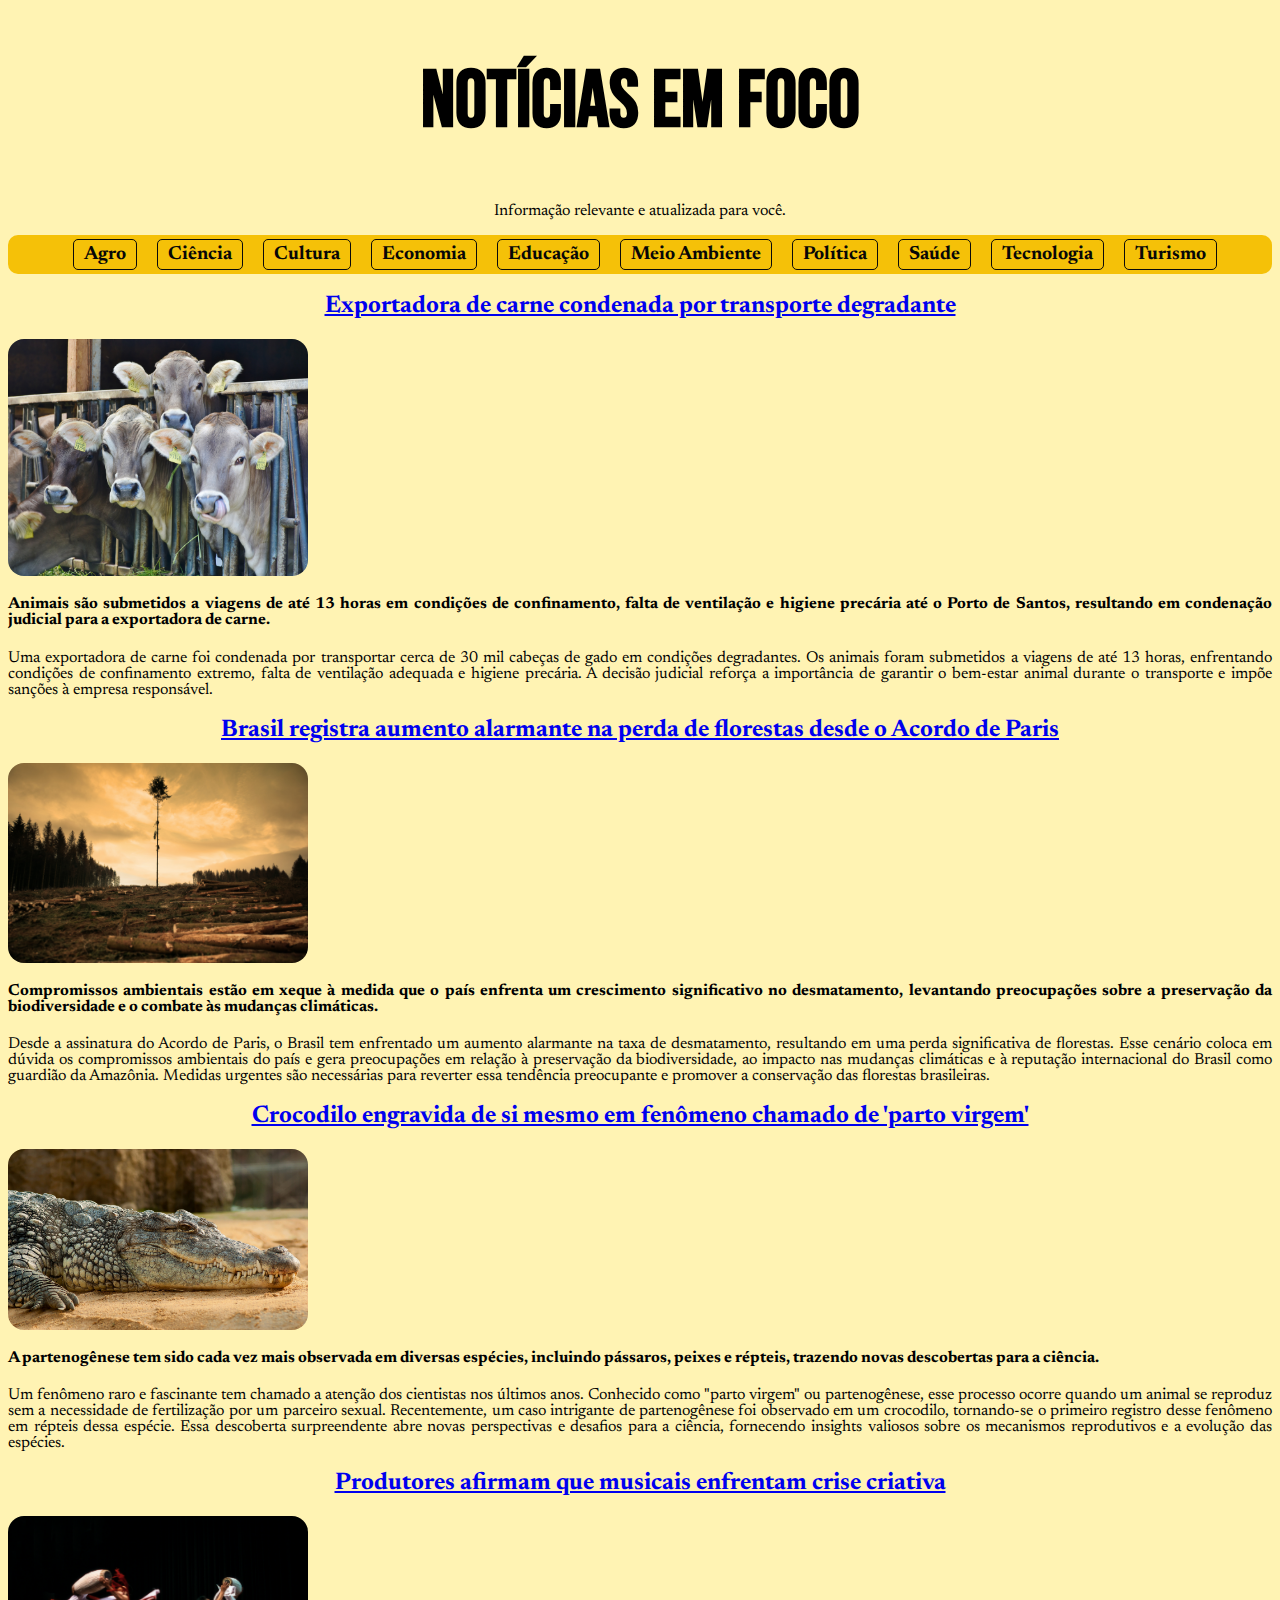
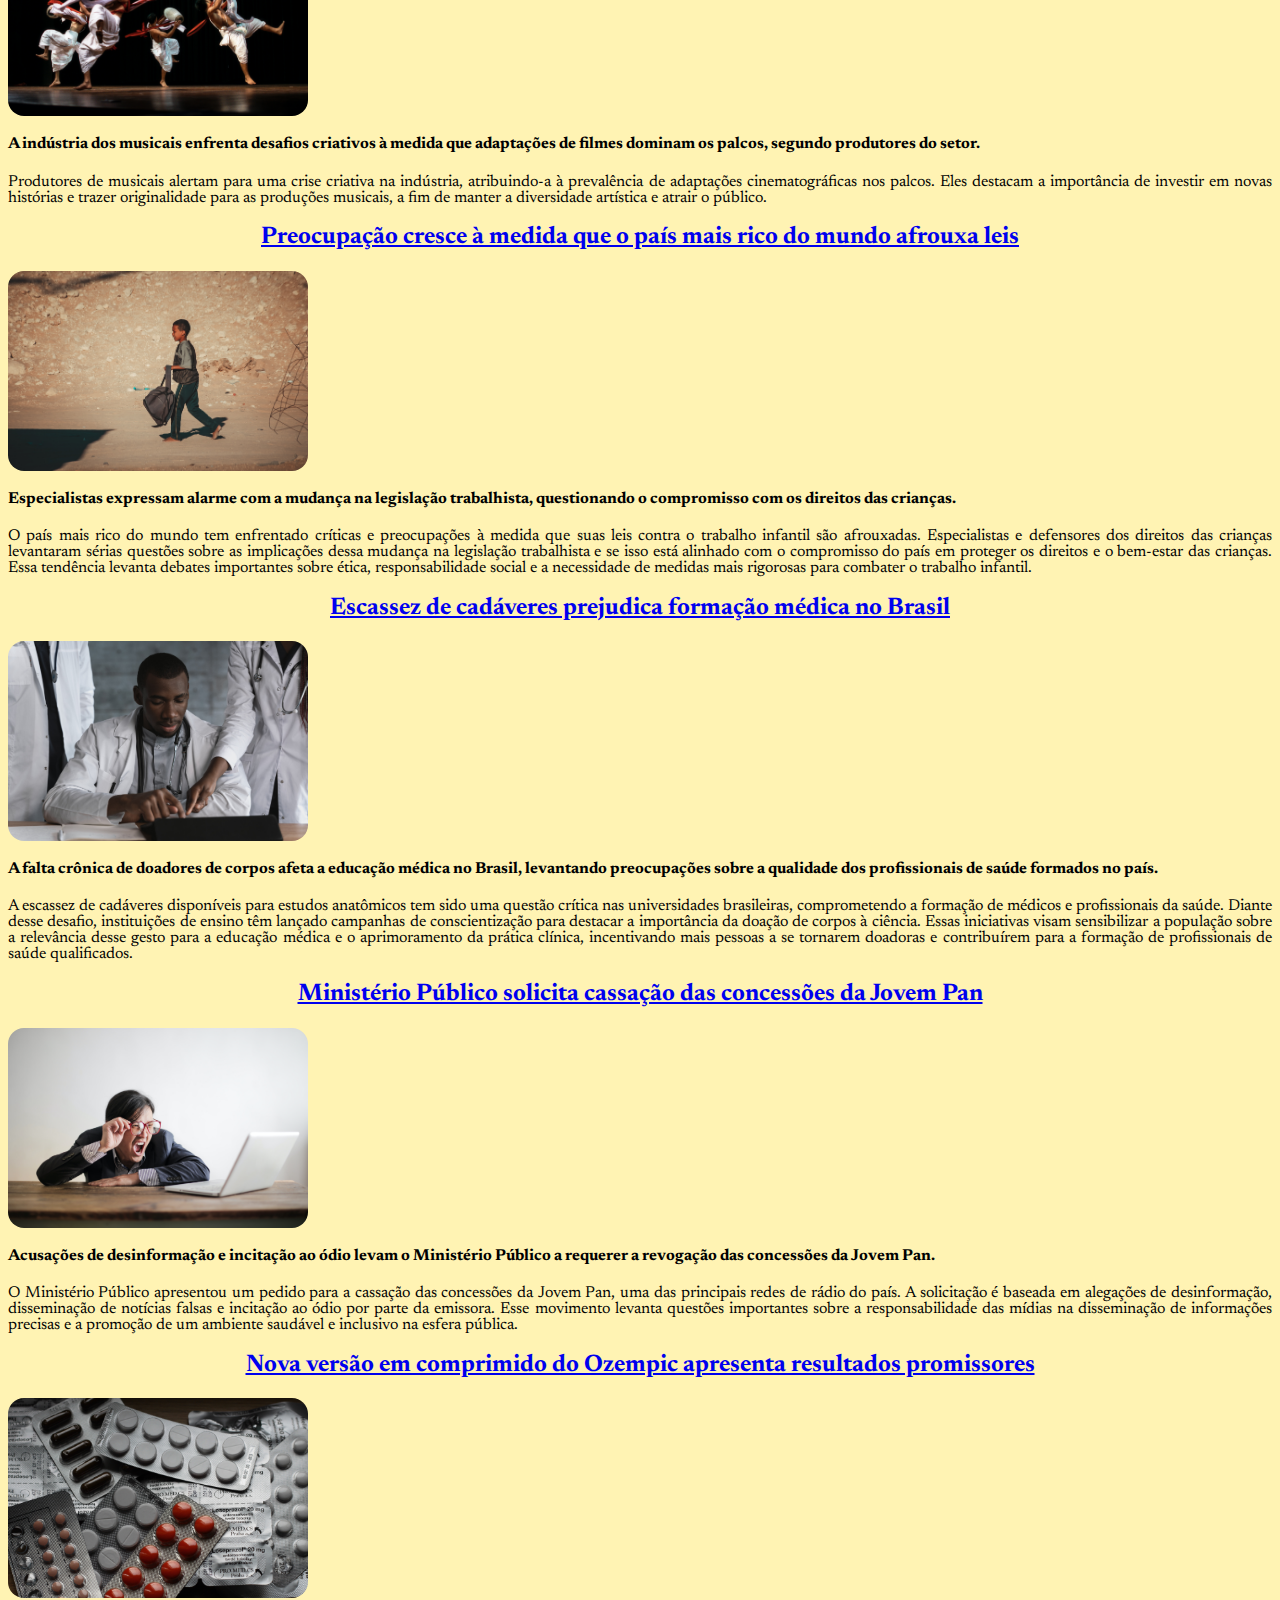
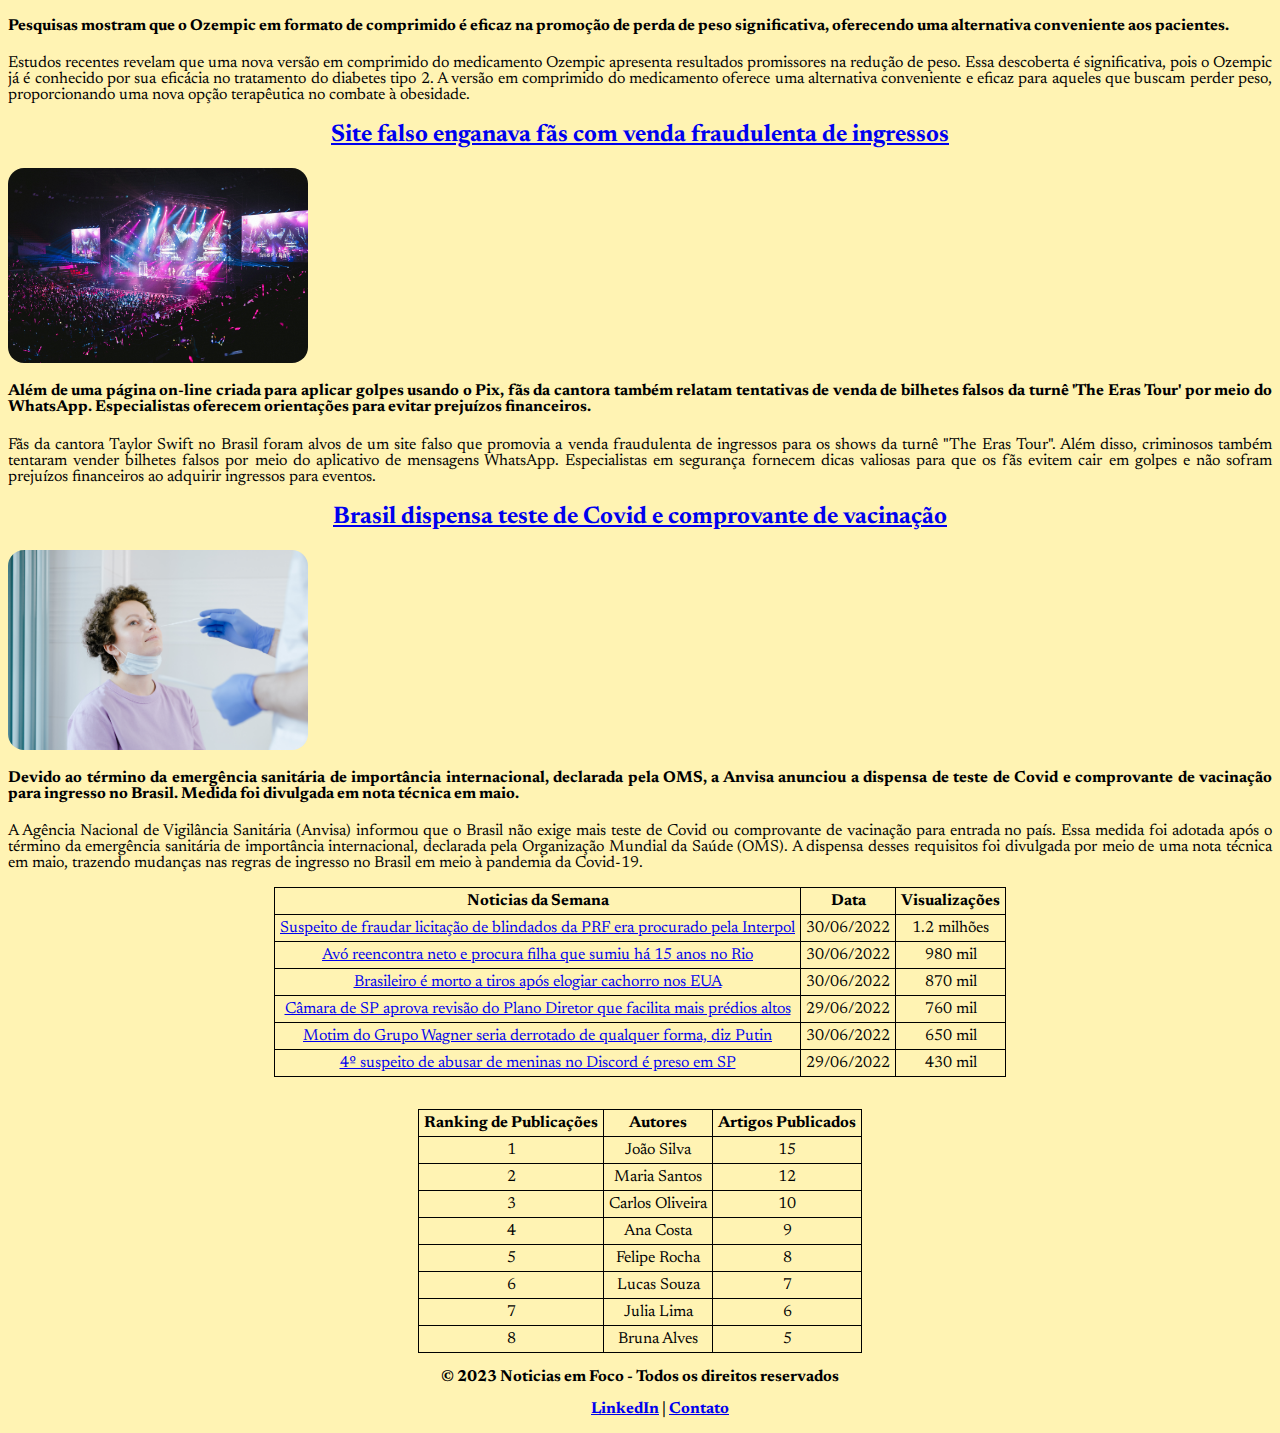
==== commit 5f8cde74: "atividade230623.html" ====
--- a/index.html
+++ b/index.html
@@ -23,11 +23,15 @@
       href="https://fonts.googleapis.com/css2?family=Newsreader:ital,wght@0,200;0,300;0,400;0,500;0,600;0,700;0,800;1,200;1,300;1,400;1,500;1,600;1,700;1,800&display=swap"
       rel="stylesheet"
     />
+    <link rel="preconnect" href="https://fonts.googleapis.com">
+    <link rel="preconnect" href="https://fonts.gstatic.com" crossorigin>
+    <link href="https://fonts.googleapis.com/css2?family=Bebas+Neue&family=Newsreader:ital,wght@0,200;0,300;0,400;0,500;0,600;0,700;0,800;1,200;1,300;1,400;1,500;1,600;1,700;1,800&display=swap" rel="stylesheet">
     <link rel="stylesheet" type="text/css" href="styles.css"/>
   </head>
   <body>
     <header>
       <h1>Notícias em Foco</h1>
+      <p>Informação relevante e atualizada para você.</p>
     </header>
 
     <nav>
@@ -60,7 +64,7 @@
             Santos, resultando em condenação judicial para a exportadora de
             carne.
           </h4>
-          <p>
+          <p class="justified">
             Uma exportadora de carne foi condenada por transportar cerca de 30
             mil cabeças de gado em condições degradantes. Os animais foram
             submetidos a viagens de até 13 horas, enfrentando condições de
@@ -92,7 +96,7 @@
             preocupações sobre a preservação da biodiversidade e o combate às
             mudanças climáticas.
           </h4>
-          <p>
+          <p class="justified">
             Desde a assinatura do Acordo de Paris, o Brasil tem enfrentado um
             aumento alarmante na taxa de desmatamento, resultando em uma perda
             significativa de florestas. Esse cenário coloca em dúvida os
@@ -121,7 +125,7 @@
             espécies, incluindo pássaros, peixes e répteis, trazendo novas
             descobertas para a ciência.
           </h4>
-          <p>
+          <p class="justified">
             Um fenômeno raro e fascinante tem chamado a atenção dos cientistas
             nos últimos anos. Conhecido como "parto virgem" ou partenogênese,
             esse processo ocorre quando um animal se reproduz sem a necessidade
@@ -149,7 +153,7 @@
             A indústria dos musicais enfrenta desafios criativos à medida que
             adaptações de filmes dominam os palcos, segundo produtores do setor.
           </h4>
-          <p>
+          <p class="justified">
             Produtores de musicais alertam para uma crise criativa na indústria,
             atribuindo-a à prevalência de adaptações cinematográficas nos
             palcos. Eles destacam a importância de investir em novas histórias e
@@ -175,7 +179,7 @@
             trabalhista, questionando o compromisso com os direitos das
             crianças.
           </h4>
-          <p>
+          <p class="justified">
             O país mais rico do mundo tem enfrentado críticas e preocupações à
             medida que suas leis contra o trabalho infantil são afrouxadas.
             Especialistas e defensores dos direitos das crianças levantaram
@@ -204,7 +208,7 @@
             Brasil, levantando preocupações sobre a qualidade dos profissionais
             de saúde formados no país.
           </h4>
-          <p>
+          <p class="justified">
             A escassez de cadáveres disponíveis para estudos anatômicos tem sido
             uma questão crítica nas universidades brasileiras, comprometendo a
             formação de médicos e profissionais da saúde. Diante desse desafio,
@@ -232,7 +236,7 @@
             Acusações de desinformação e incitação ao ódio levam o Ministério
             Público a requerer a revogação das concessões da Jovem Pan.
           </h4>
-          <p>
+          <p class="justified">
             O Ministério Público apresentou um pedido para a cassação das
             concessões da Jovem Pan, uma das principais redes de rádio do país.
             A solicitação é baseada em alegações de desinformação, disseminação
@@ -260,7 +264,7 @@
             promoção de perda de peso significativa, oferecendo uma alternativa
             conveniente aos pacientes.
           </h4>
-          <p>
+          <p class="justified">
             Estudos recentes revelam que uma nova versão em comprimido do
             medicamento Ozempic apresenta resultados promissores na redução de
             peso. Essa descoberta é significativa, pois o Ozempic já é conhecido
@@ -288,7 +292,7 @@
             da turnê 'The Eras Tour' por meio do WhatsApp. Especialistas
             oferecem orientações para evitar prejuízos financeiros.
           </h4>
-          <p>
+          <p class="justified">
             Fãs da cantora Taylor Swift no Brasil foram alvos de um site falso
             que promovia a venda fraudulenta de ingressos para os shows da turnê
             "The Eras Tour". Além disso, criminosos também tentaram vender
@@ -312,7 +316,7 @@
             teste de Covid e comprovante de vacinação para ingresso no Brasil.
             Medida foi divulgada em nota técnica em maio.
           </h4>
-          <p>
+          <p class="justified">
             A Agência Nacional de Vigilância Sanitária (Anvisa) informou que o
             Brasil não exige mais teste de Covid ou comprovante de vacinação
             para entrada no país. Essa medida foi adotada após o término da
@@ -324,7 +328,7 @@
         </article>
       </div>
       </section>
-      <section>
+      <section class="tabela-noticias">
         <table>
           <tr>
             <th>Noticias da Semana</th>
@@ -402,8 +406,8 @@
             <td>430 mil</td>
           </tr>
         </table>
-      </section>
-      <section>
+      </section><br><br>
+      <section class="tabela-ranking">
         <table>
           <tr>
             <th>Ranking de Publicações</th>
@@ -453,19 +457,16 @@
         </table>
       </section>
     </main>
-    <footer>
+    <footer class="custom-footer">
       <!-- Conteúdo do rodapé -->
       <p>&copy; 2023 Noticias em Foco - Todos os direitos reservados</p>
       <ul>
         <li>
-          <a
-            href="https://www.linkedin.com/in/douglas-roberto-da-silva-79184a94/"
-            target="_blank"
-            >LinkedIn</a
-          >
-        </li>
+          <a href="https://www.linkedin.com/in/douglas-roberto-da-silva-79184a94/" target="_blank">LinkedIn</a>
+        </li> |
         <li><a href="contato.html" target="_blank">Contato</a></li>
       </ul>
     </footer>
+    
   </body>
 </html>
--- a/styles.css
+++ b/styles.css
@@ -1,20 +1,46 @@
 body {
-    font-family: "Newsreader", sans-serif;
+  font-family: 'Newsreader', serif;
 }
 
 h1 {
-    font-family: "Newsreader", sans-serif;
+  font-family: 'Bebas Neue', sans-serif;
 }
 
 p {
-    font-family: "Newsreader", sans-serif;
+  font-family: 'Newsreader', serif;
+
+}
+
+body {
+  background-color: #FFF3B3;
 }
 
 .link-list {
-    display: flex;
-    list-style: none;
-    justify-content: center;
+  display: flex;
+  list-style: none;
+  justify-content: center;
+  background-color:#f5c108;
+  border-radius: 10px;
+  padding: 10px;
 }
+
+.link-list li {
+  margin: 0 10px;
+}
+
+.link-list li a {
+  text-decoration: none;
+  color: #070707; /* cor do texto */
+  padding: 5px 10px;
+  border: 1px solid #0a0a0a; /* cor da borda */
+  border-radius: 5px;
+}
+
+.link-list li a:hover {
+  background-color: #FFFFFF; /* cor do fundo ao passar o mouse */
+  color: #f5c108; /* cor do texto ao passar o mouse */
+}
+
 
 .link-list li {
     margin-right: 10px;
@@ -45,9 +71,116 @@
     border-radius: 16px;
   }
 h2 {
-    float: right;
-    margin-left: 1cm;
-    margin-right: 2cm;
-    
+    text-align: center;
+    float: center;
+    font-size: 1cm;
   }
-  +  h1 {
+    text-align: center;
+    float: center;
+    font-size: 1cm;
+  }
+  h4 {
+    text-align: justify;
+  }
+  .tabela-noticias table,
+  .tabela-ranking table {
+    border-collapse: collapse;
+    border: 1px solid #000;
+    margin: 0 auto;
+  }
+  
+  .tabela-noticias th,
+  .tabela-noticias td,
+  .tabela-ranking th,
+  .tabela-ranking td {
+    border: 1px solid #000;
+    padding: 5px;
+    text-align: center;
+  }
+  footer {
+    text-align: center; /* Centraliza o conteúdo do rodapé */
+    font-weight: bold; /* Aplica a formatação em negrito */
+  }
+  .custom-footer {
+    text-align: center; /* Centraliza o conteúdo do rodapé */
+    font-weight: bold; /* Aplica a formatação em negrito */
+  }
+  
+  .custom-footer ul li {
+    display: inline-block; /* Exibe os elementos em linha */
+  }
+  .right-aligned {
+    text-align: right; /* Alinha à direita */
+  }
+  
+  .left-aligned {
+    text-align: left; /* Alinha à esquerda */
+  }
+  
+  .center-aligned {
+    text-align: center; /* Centraliza */
+  }
+  .justified {
+    text-align: justify;
+  }
+  .centered {
+    display: flex;
+    justify-content: center;
+    align-items: center;
+    height: 100%;
+  }
+  section {
+    text-align: center;
+}
+
+form {
+    display: inline-block;
+    border: 2px solid #ccc;
+    border-radius: 10px;
+    padding: 20px;
+    background-color: #f8f8f8;
+}
+
+h2 {
+    font-size: 24px;
+    margin-bottom: 20px;
+}
+
+label {
+    display: block;
+    margin-bottom: 10px;
+}
+
+input[type="text"],
+input[type="email"],
+select,
+textarea {
+    width: 100%;
+    padding: 8px;
+    margin-bottom: 10px;
+    border: 1px solid #ccc;
+    border-radius: 4px;
+    box-sizing: border-box;
+}
+
+textarea {
+    height: 100px;
+    resize: vertical;
+}
+
+input[type="submit"],
+button[type="reset"] {
+    background-color: #f5d419;
+    color: rgb(13, 13, 13);
+    border: none;
+    padding: 10px 20px;
+    margin-top: 10px;
+    border-radius: 4px;
+    cursor: pointer;
+}
+
+input[type="submit"]:hover,
+button[type="reset"]:hover {
+    background-color: #FFF3B3;
+}
--- a/styles.css
+++ b/styles.css
@@ -1,20 +1,46 @@
 body {
-    font-family: "Newsreader", sans-serif;
+  font-family: 'Newsreader', serif;
 }
 
 h1 {
-    font-family: "Newsreader", sans-serif;
+  font-family: 'Bebas Neue', sans-serif;
 }
 
 p {
-    font-family: "Newsreader", sans-serif;
+  font-family: 'Newsreader', serif;
+
+}
+
+body {
+  background-color: #FFF3B3;
 }
 
 .link-list {
-    display: flex;
-    list-style: none;
-    justify-content: center;
+  display: flex;
+  list-style: none;
+  justify-content: center;
+  background-color:#f5c108;
+  border-radius: 10px;
+  padding: 10px;
 }
+
+.link-list li {
+  margin: 0 10px;
+}
+
+.link-list li a {
+  text-decoration: none;
+  color: #070707; /* cor do texto */
+  padding: 5px 10px;
+  border: 1px solid #0a0a0a; /* cor da borda */
+  border-radius: 5px;
+}
+
+.link-list li a:hover {
+  background-color: #FFFFFF; /* cor do fundo ao passar o mouse */
+  color: #f5c108; /* cor do texto ao passar o mouse */
+}
+
 
 .link-list li {
     margin-right: 10px;
@@ -45,9 +71,116 @@
     border-radius: 16px;
   }
 h2 {
-    float: right;
-    margin-left: 1cm;
-    margin-right: 2cm;
-    
+    text-align: center;
+    float: center;
+    font-size: 1cm;
   }
-  +  h1 {
+    text-align: center;
+    float: center;
+    font-size: 1cm;
+  }
+  h4 {
+    text-align: justify;
+  }
+  .tabela-noticias table,
+  .tabela-ranking table {
+    border-collapse: collapse;
+    border: 1px solid #000;
+    margin: 0 auto;
+  }
+  
+  .tabela-noticias th,
+  .tabela-noticias td,
+  .tabela-ranking th,
+  .tabela-ranking td {
+    border: 1px solid #000;
+    padding: 5px;
+    text-align: center;
+  }
+  footer {
+    text-align: center; /* Centraliza o conteúdo do rodapé */
+    font-weight: bold; /* Aplica a formatação em negrito */
+  }
+  .custom-footer {
+    text-align: center; /* Centraliza o conteúdo do rodapé */
+    font-weight: bold; /* Aplica a formatação em negrito */
+  }
+  
+  .custom-footer ul li {
+    display: inline-block; /* Exibe os elementos em linha */
+  }
+  .right-aligned {
+    text-align: right; /* Alinha à direita */
+  }
+  
+  .left-aligned {
+    text-align: left; /* Alinha à esquerda */
+  }
+  
+  .center-aligned {
+    text-align: center; /* Centraliza */
+  }
+  .justified {
+    text-align: justify;
+  }
+  .centered {
+    display: flex;
+    justify-content: center;
+    align-items: center;
+    height: 100%;
+  }
+  section {
+    text-align: center;
+}
+
+form {
+    display: inline-block;
+    border: 2px solid #ccc;
+    border-radius: 10px;
+    padding: 20px;
+    background-color: #f8f8f8;
+}
+
+h2 {
+    font-size: 24px;
+    margin-bottom: 20px;
+}
+
+label {
+    display: block;
+    margin-bottom: 10px;
+}
+
+input[type="text"],
+input[type="email"],
+select,
+textarea {
+    width: 100%;
+    padding: 8px;
+    margin-bottom: 10px;
+    border: 1px solid #ccc;
+    border-radius: 4px;
+    box-sizing: border-box;
+}
+
+textarea {
+    height: 100px;
+    resize: vertical;
+}
+
+input[type="submit"],
+button[type="reset"] {
+    background-color: #f5d419;
+    color: rgb(13, 13, 13);
+    border: none;
+    padding: 10px 20px;
+    margin-top: 10px;
+    border-radius: 4px;
+    cursor: pointer;
+}
+
+input[type="submit"]:hover,
+button[type="reset"]:hover {
+    background-color: #FFF3B3;
+}
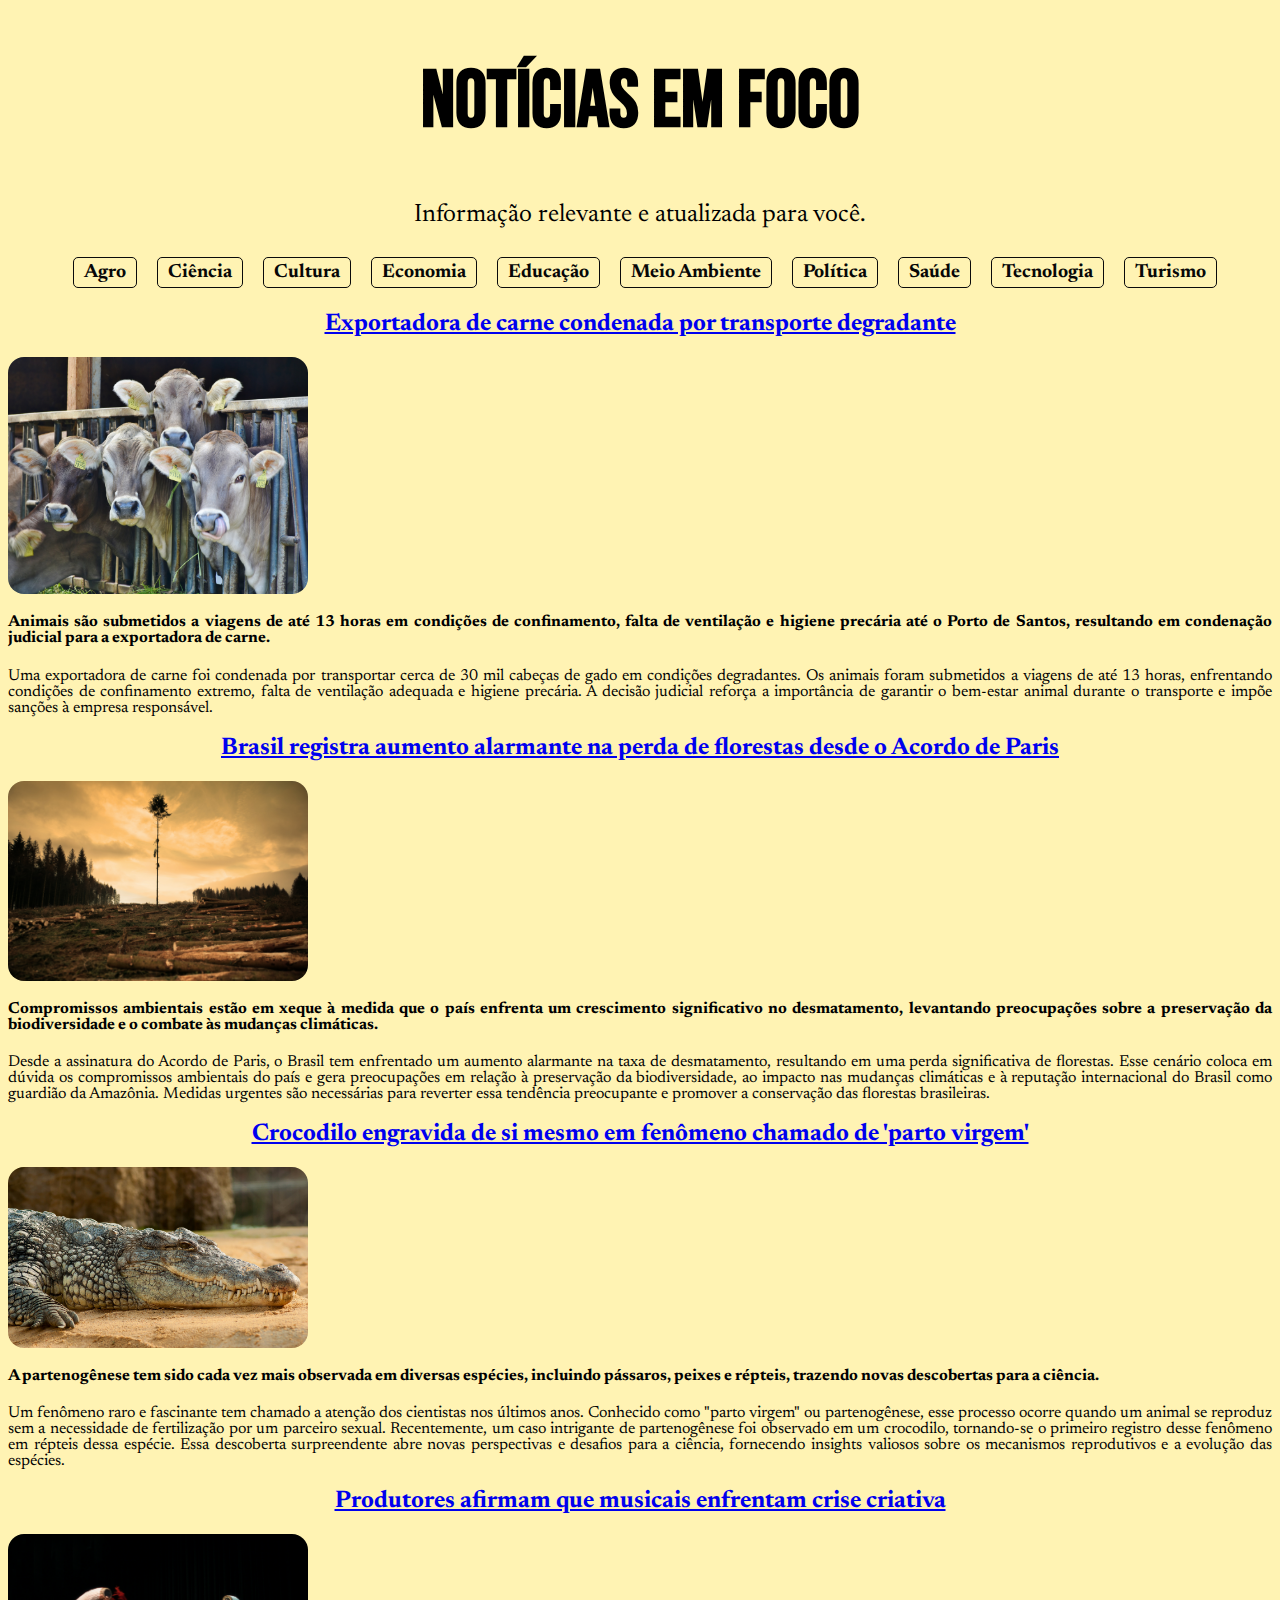
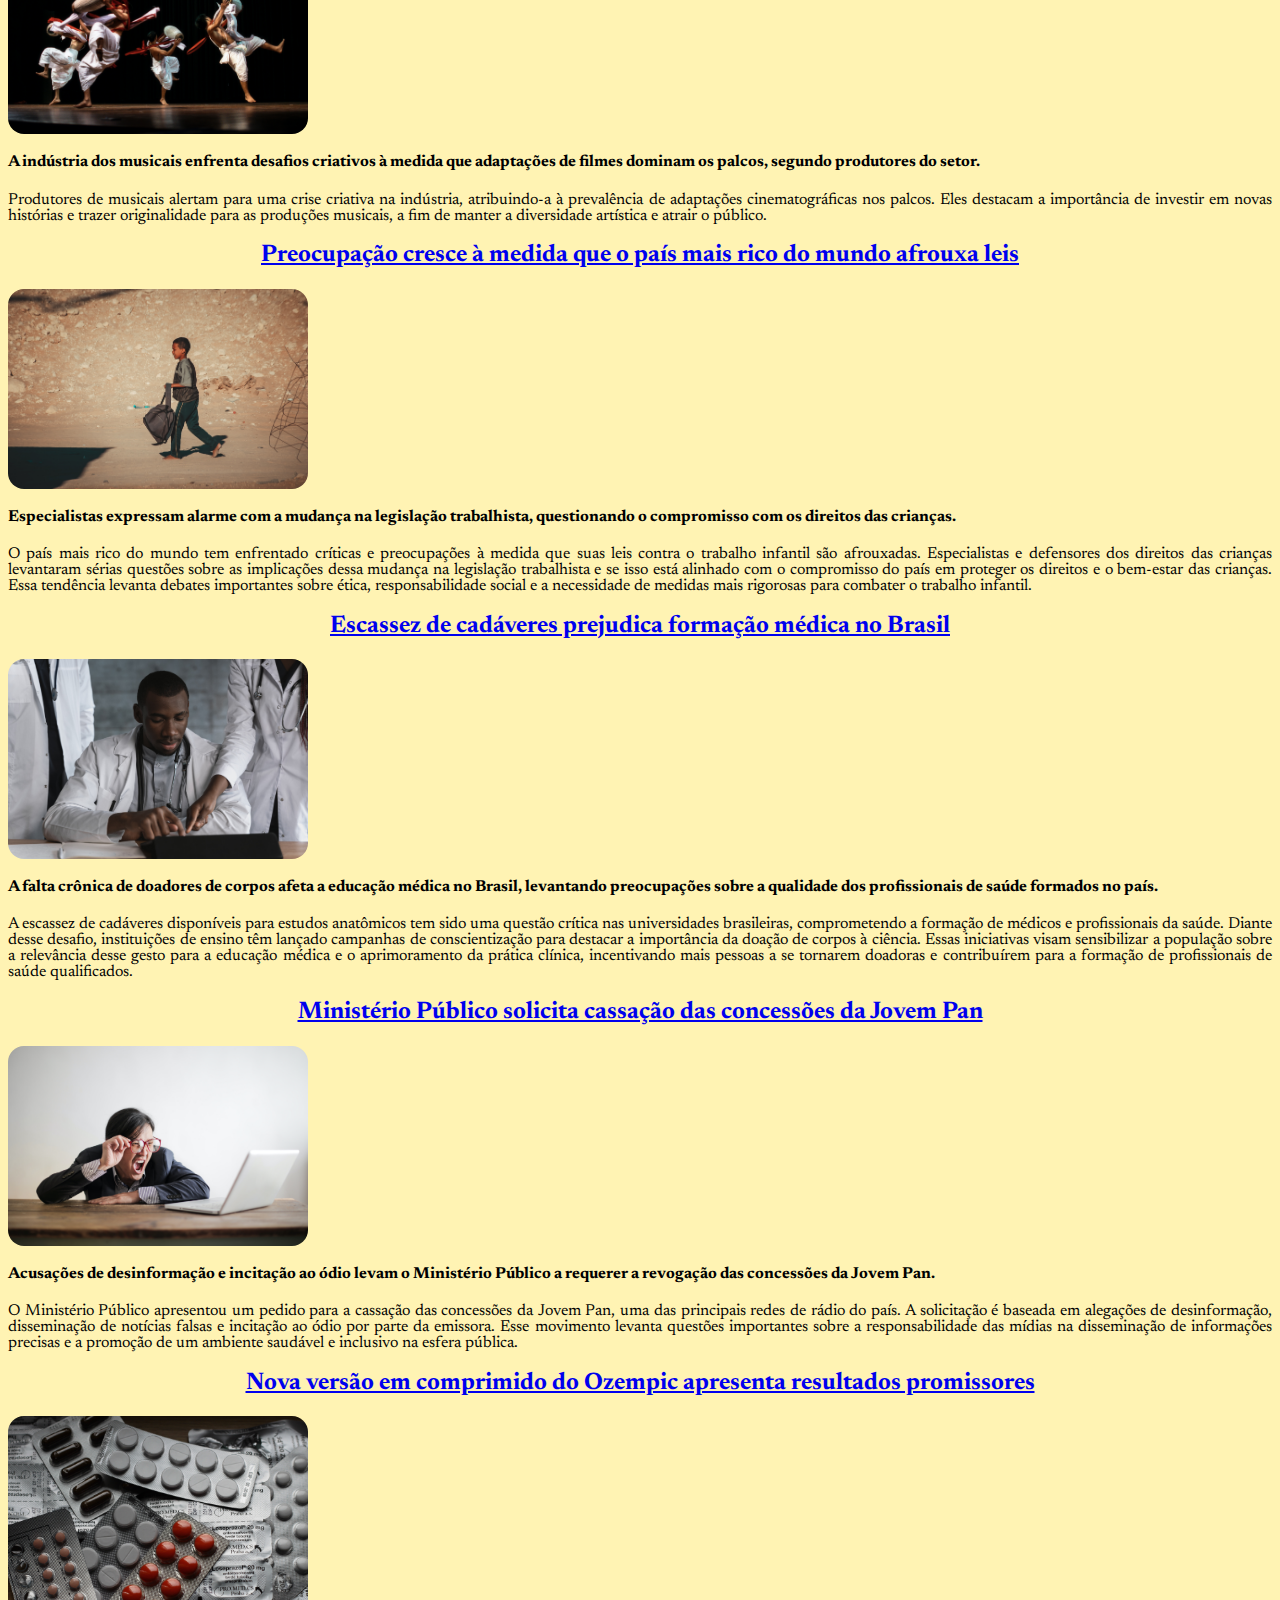
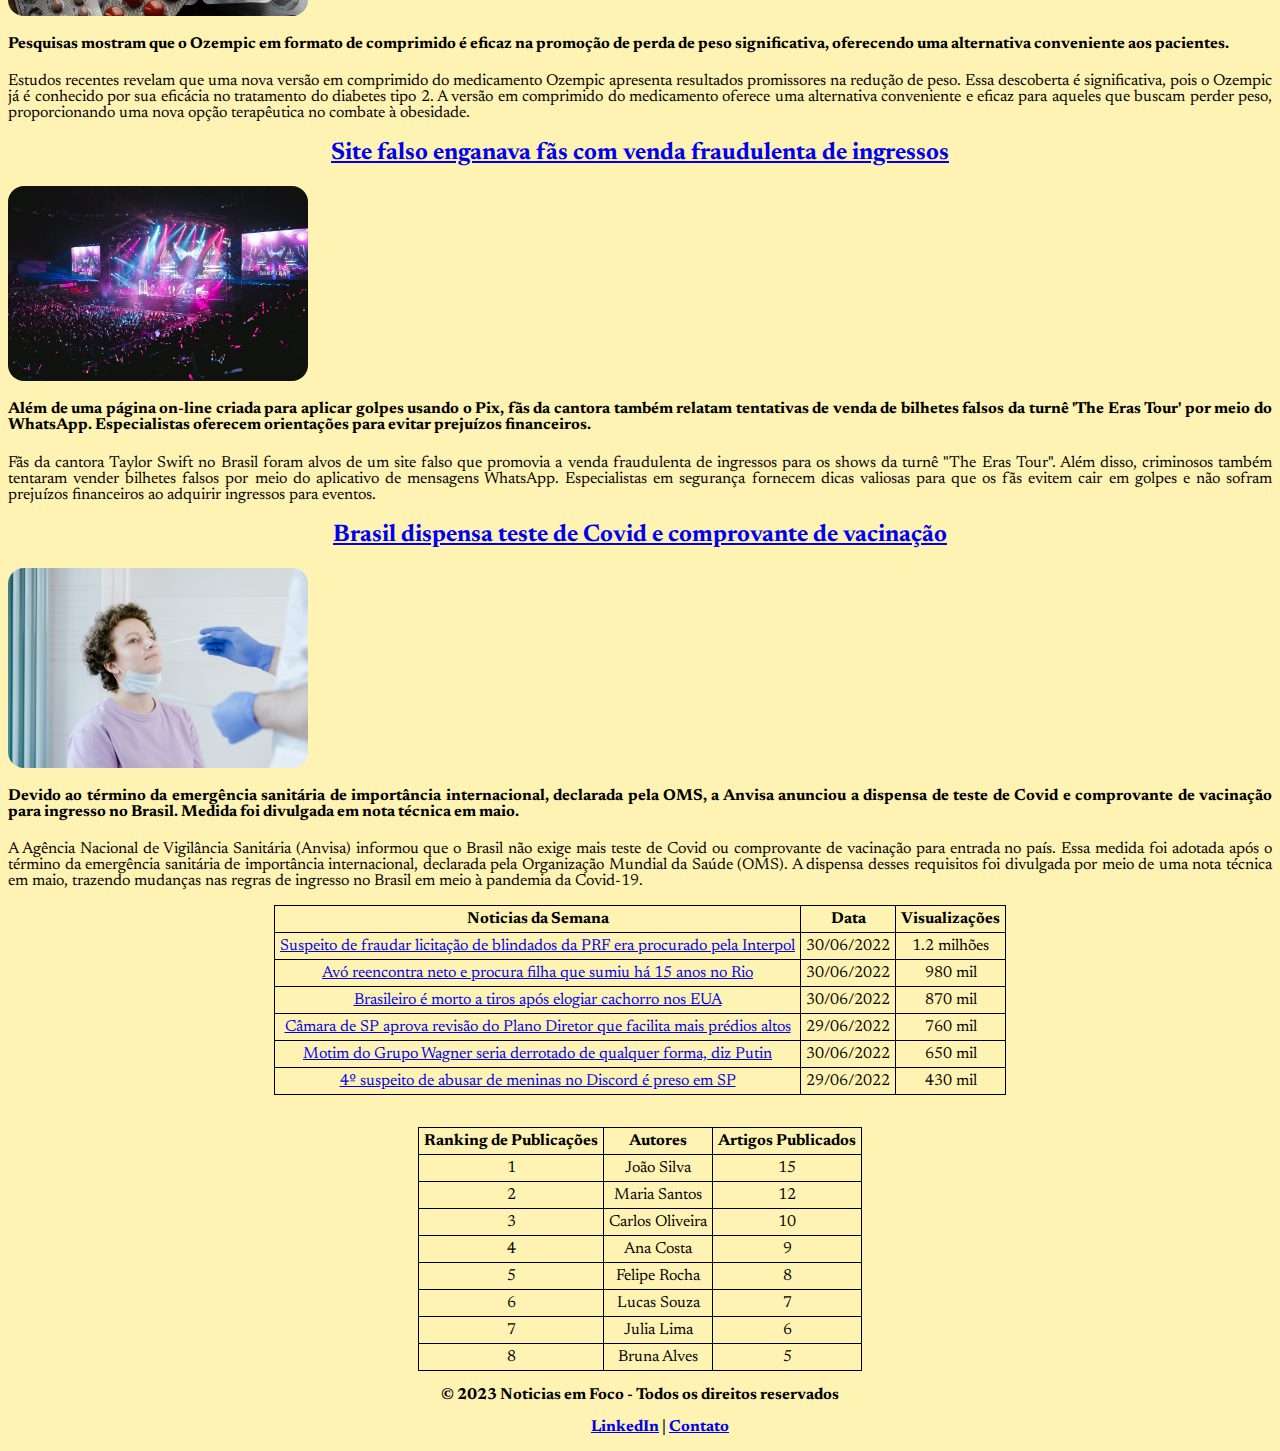
==== commit c67e5ba9: "atualização" ====
--- a/index.html
+++ b/index.html
@@ -12,7 +12,7 @@
       property="og:description"
       content="Informação relevante e atualizada para você"
     />
-    <meta property="og:image" content="IMG/pexels-dinnow-9469733.jpg" />
+    <meta property="og:image" content="https://www.pexels.com/pt-br/foto/123-let-s-go-imaginary-text-704767/" />
     <meta
       property="og:url"
       content="https://dougbraz.github.io/Noticiasemfoco/"
@@ -27,11 +27,13 @@
     <link rel="preconnect" href="https://fonts.gstatic.com" crossorigin>
     <link href="https://fonts.googleapis.com/css2?family=Bebas+Neue&family=Newsreader:ital,wght@0,200;0,300;0,400;0,500;0,600;0,700;0,800;1,200;1,300;1,400;1,500;1,600;1,700;1,800&display=swap" rel="stylesheet">
     <link rel="stylesheet" type="text/css" href="styles.css"/>
+    
+
   </head>
-  <body>
+  <body class="color-change-4x" >
     <header>
-      <h1>Notícias em Foco</h1>
-      <p>Informação relevante e atualizada para você.</p>
+      <h1 class="tracking-in-expand" >Notícias em Foco</h1>
+      <p class="paragrafo-tamanho-12">Informação relevante e atualizada para você.</p>
     </header>
 
     <nav>
@@ -467,6 +469,5 @@
         <li><a href="contato.html" target="_blank">Contato</a></li>
       </ul>
     </footer>
-    
   </body>
 </html>
--- a/styles.css
+++ b/styles.css
@@ -19,7 +19,6 @@
   display: flex;
   list-style: none;
   justify-content: center;
-  background-color:#f5c108;
   border-radius: 10px;
   padding: 10px;
 }
@@ -37,8 +36,8 @@
 }
 
 .link-list li a:hover {
-  background-color: #FFFFFF; /* cor do fundo ao passar o mouse */
-  color: #f5c108; /* cor do texto ao passar o mouse */
+  background-color:transparent; /* cor do fundo ao passar o mouse */
+  color: #0c0c0b; /* cor do texto ao passar o mouse */
 }
 
 
@@ -184,3 +183,87 @@
 button[type="reset"]:hover {
     background-color: #FFF3B3;
 }
+.home-link {
+  display: block;
+  position:fixed; 
+  top: 20px;
+  left: 0;
+  z-index: 9999;
+  color: #000;
+  text-decoration: none;
+}
+
+.home-link:hover {
+  color: rgb(12, 11, 11); /* Altere a cor de acordo com sua preferência */
+}
+.material-icons-outlined {
+  font-size: 40px;
+}
+.color-change-4x {
+	-webkit-animation: color-change-4x 6s linear infinite alternate both;
+nimation: color-change-4x 6s linear infinite alternate both;
+}
+
+@-webkit-keyframes color-change-4x {
+  0% {
+    background: #c6f8fc;
+  }
+  33.3333% {
+    background: #b6fb81;
+  }
+  66.666% {
+    background: #fe7ae4;
+  }
+  100% {
+    background: #d4b85e;
+  }
+}
+@keyframes color-change-4x {
+  0% {
+    background: #f9b453;
+  }
+  33.3333% {
+    background: #4b80ea;
+  }
+  66.666% {
+    background: #7ffd78;
+  }
+  100% {
+    background: #faa35c;
+  }
+}
+.paragrafo-tamanho-12 {
+  font-size: 25px;
+}
+
+.tracking-in-expand {
+  -webkit-animation: tracking-in-expand 0.7s cubic-bezier(0.215, 0.610, 0.355, 1.000) infinite both;
+  animation: tracking-in-expand 0.7s cubic-bezier(0.215, 0.610, 0.355, 1.000) infinite both;
+}
+
+@-webkit-keyframes tracking-in-expand {
+  0% {
+    letter-spacing: -0.5em;
+    opacity: 0;
+  }
+  40% {
+    opacity: 0.6;
+  }
+  100% {
+    opacity: 1;
+  }
+}
+
+@keyframes tracking-in-expand {
+  0% {
+    letter-spacing: -0.5em;
+    opacity: 0;
+  }
+  40% {
+    opacity: 0.6;
+  }
+  100% {
+    opacity: 1;
+  }
+}
+
--- a/styles.css
+++ b/styles.css
@@ -19,7 +19,6 @@
   display: flex;
   list-style: none;
   justify-content: center;
-  background-color:#f5c108;
   border-radius: 10px;
   padding: 10px;
 }
@@ -37,8 +36,8 @@
 }
 
 .link-list li a:hover {
-  background-color: #FFFFFF; /* cor do fundo ao passar o mouse */
-  color: #f5c108; /* cor do texto ao passar o mouse */
+  background-color:transparent; /* cor do fundo ao passar o mouse */
+  color: #0c0c0b; /* cor do texto ao passar o mouse */
 }
 
 
@@ -184,3 +183,87 @@
 button[type="reset"]:hover {
     background-color: #FFF3B3;
 }
+.home-link {
+  display: block;
+  position:fixed; 
+  top: 20px;
+  left: 0;
+  z-index: 9999;
+  color: #000;
+  text-decoration: none;
+}
+
+.home-link:hover {
+  color: rgb(12, 11, 11); /* Altere a cor de acordo com sua preferência */
+}
+.material-icons-outlined {
+  font-size: 40px;
+}
+.color-change-4x {
+	-webkit-animation: color-change-4x 6s linear infinite alternate both;
+nimation: color-change-4x 6s linear infinite alternate both;
+}
+
+@-webkit-keyframes color-change-4x {
+  0% {
+    background: #c6f8fc;
+  }
+  33.3333% {
+    background: #b6fb81;
+  }
+  66.666% {
+    background: #fe7ae4;
+  }
+  100% {
+    background: #d4b85e;
+  }
+}
+@keyframes color-change-4x {
+  0% {
+    background: #f9b453;
+  }
+  33.3333% {
+    background: #4b80ea;
+  }
+  66.666% {
+    background: #7ffd78;
+  }
+  100% {
+    background: #faa35c;
+  }
+}
+.paragrafo-tamanho-12 {
+  font-size: 25px;
+}
+
+.tracking-in-expand {
+  -webkit-animation: tracking-in-expand 0.7s cubic-bezier(0.215, 0.610, 0.355, 1.000) infinite both;
+  animation: tracking-in-expand 0.7s cubic-bezier(0.215, 0.610, 0.355, 1.000) infinite both;
+}
+
+@-webkit-keyframes tracking-in-expand {
+  0% {
+    letter-spacing: -0.5em;
+    opacity: 0;
+  }
+  40% {
+    opacity: 0.6;
+  }
+  100% {
+    opacity: 1;
+  }
+}
+
+@keyframes tracking-in-expand {
+  0% {
+    letter-spacing: -0.5em;
+    opacity: 0;
+  }
+  40% {
+    opacity: 0.6;
+  }
+  100% {
+    opacity: 1;
+  }
+}
+
